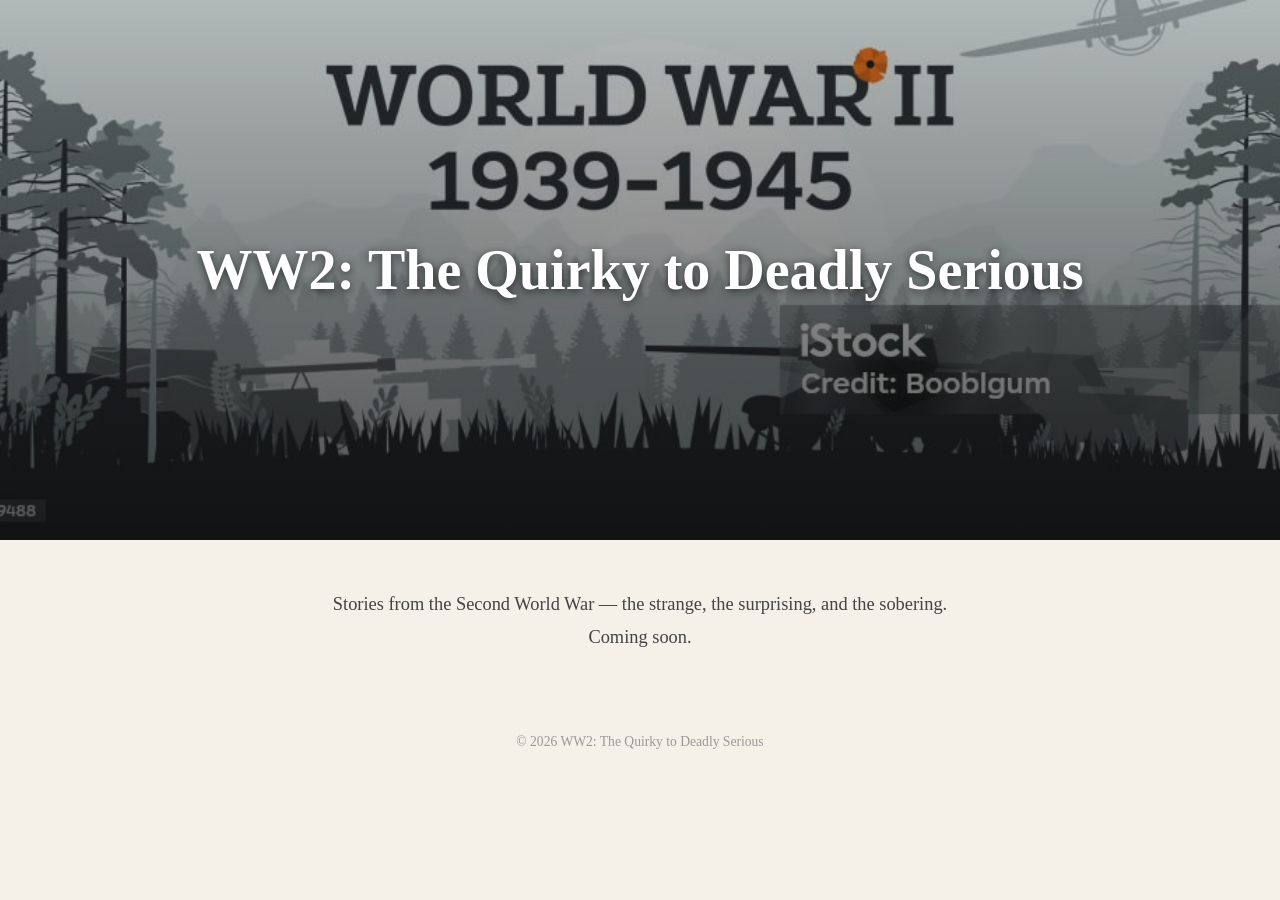
==== index.html @ 51f01c9f "initial commit" ====
<!DOCTYPE html>
<html lang="en">
<head>
  <meta charset="UTF-8">
  <meta name="viewport" content="width=device-width, initial-scale=1.0">
  <title>WW2: The Quirky to Deadly Serious</title>
  <style>
    *, *::before, *::after {
      margin: 0;
      padding: 0;
      box-sizing: border-box;
    }

    body {
      font-family: Georgia, 'Times New Roman', serif;
      color: #2c2c2c;
      background-color: #f5f0e8;
    }

    header {
      position: relative;
      width: 100%;
      height: 60vh;
      min-height: 360px;
      overflow: hidden;
    }

    header img {
      width: 100%;
      height: 100%;
      object-fit: cover;
      display: block;
    }

    header .overlay {
      position: absolute;
      inset: 0;
      background: linear-gradient(to bottom, rgba(0,0,0,0.25), rgba(0,0,0,0.65));
      display: flex;
      align-items: center;
      justify-content: center;
    }

    header h1 {
      color: #fff;
      font-size: clamp(1.8rem, 5vw, 3.5rem);
      text-align: center;
      text-shadow: 0 2px 8px rgba(0,0,0,0.6);
      padding: 0 1rem;
      line-height: 1.3;
    }

    main {
      max-width: 720px;
      margin: 0 auto;
      padding: 3rem 1.5rem;
      text-align: center;
    }

    main p {
      font-size: 1.15rem;
      line-height: 1.8;
      color: #444;
    }

    footer {
      text-align: center;
      padding: 2rem 1rem;
      font-size: 0.85rem;
      color: #999;
    }
  </style>
</head>
<body>
  <header>
    <img src="banner-placeholder.jpg" alt="WW2 banner image">
    <div class="overlay">
      <h1>WW2: The Quirky to Deadly Serious</h1>
    </div>
  </header>

  <main>
    <p>Stories from the Second World War — the strange, the surprising, and the sobering. Coming soon.</p>
  </main>

  <footer>
    &copy; 2026 WW2: The Quirky to Deadly Serious
  </footer>
</body>
</html>
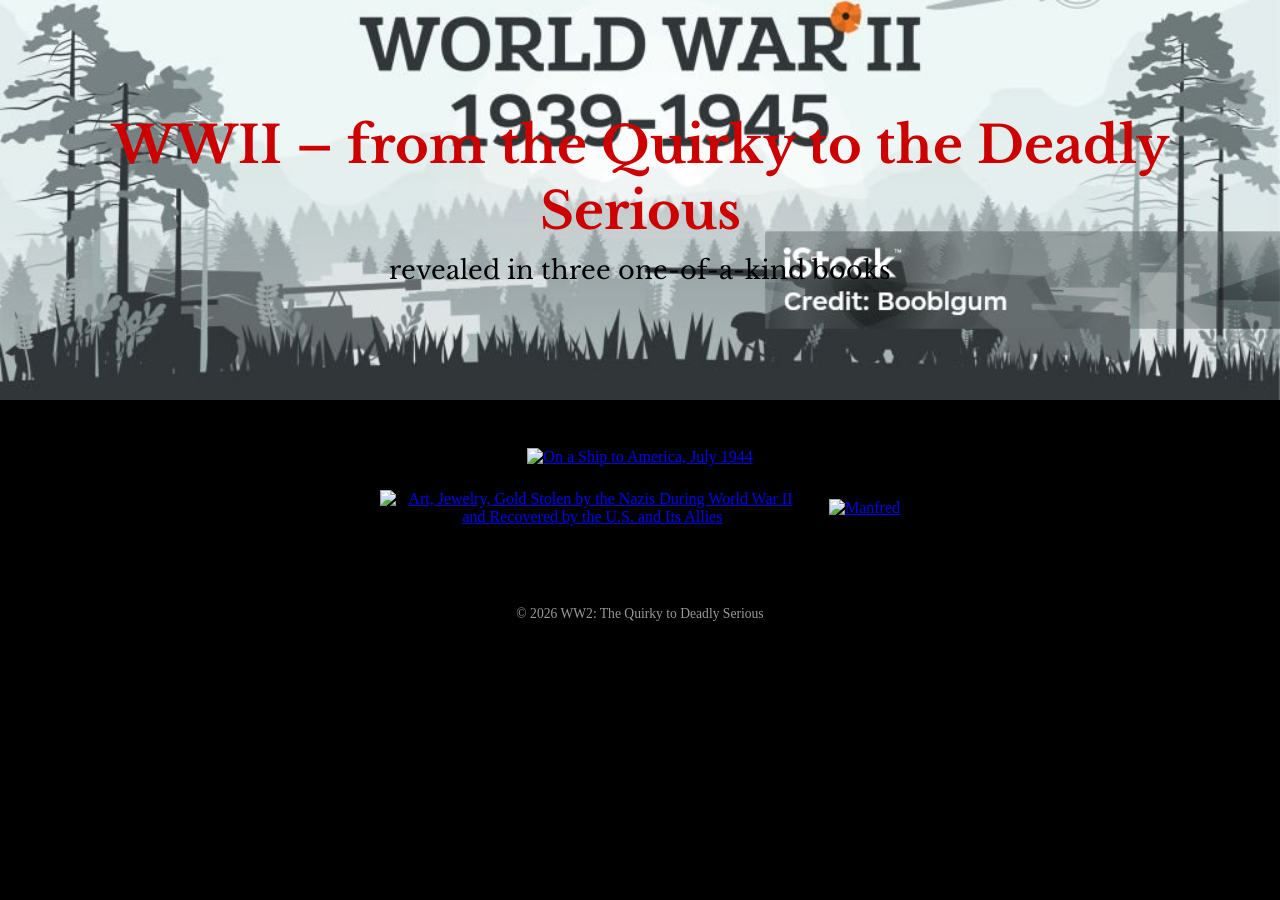
==== commit 0b94e72f: "header, content, footer" ====
--- a/index.html
+++ b/index.html
@@ -4,6 +4,9 @@
   <meta charset="UTF-8">
   <meta name="viewport" content="width=device-width, initial-scale=1.0">
   <title>WW2: The Quirky to Deadly Serious</title>
+  <link rel="preconnect" href="https://fonts.googleapis.com">
+  <link rel="preconnect" href="https://fonts.gstatic.com" crossorigin>
+  <link href="https://fonts.googleapis.com/css2?family=Libre+Baskerville:ital,wght@0,400;0,700;1,400&display=swap" rel="stylesheet">
   <style>
     *, *::before, *::after {
       margin: 0;
@@ -14,47 +17,64 @@
     body {
       font-family: Georgia, 'Times New Roman', serif;
       color: #2c2c2c;
-      background-color: #f5f0e8;
+      background-color: #000;
     }
 
     header {
-      position: relative;
       width: 100%;
-      height: 60vh;
-      min-height: 360px;
-      overflow: hidden;
-    }
-
-    header img {
-      width: 100%;
-      height: 100%;
-      object-fit: cover;
-      display: block;
-    }
-
-    header .overlay {
-      position: absolute;
-      inset: 0;
-      background: linear-gradient(to bottom, rgba(0,0,0,0.25), rgba(0,0,0,0.65));
+      min-height: 400px;
+      background: url('banner-placeholder.jpg') center / cover no-repeat;
       display: flex;
+      flex-direction: column;
       align-items: center;
       justify-content: center;
+      padding: 2rem 1rem;
     }
 
     header h1 {
-      color: #fff;
-      font-size: clamp(1.8rem, 5vw, 3.5rem);
+      font-family: 'Libre Baskerville', 'Lucida Bright', Georgia, serif;
+      color: #cc0000;
+      font-size: clamp(1.8rem, 5vw, 3.2rem);
       text-align: center;
-      text-shadow: 0 2px 8px rgba(0,0,0,0.6);
-      padding: 0 1rem;
       line-height: 1.3;
+      margin-bottom: 0.5rem;
+    }
+
+    header h2 {
+      font-family: 'Libre Baskerville', 'Lucida Bright', Georgia, serif;
+      color: #000;
+      font-size: clamp(1.1rem, 3vw, 1.6rem);
+      text-align: center;
+      font-weight: 400;
+      line-height: 1.4;
     }
 
     main {
-      max-width: 720px;
+      max-width: 900px;
       margin: 0 auto;
-      padding: 3rem 1.5rem;
+      padding: 3rem 24px;
       text-align: center;
+    }
+
+    main img {
+      width: 100%;
+      max-width: 425px;
+      height: auto;
+    }
+
+    main .book-row {
+      display: flex;
+      flex-direction: column;
+      align-items: center;
+      gap: 1.5rem;
+      margin-top: 1.5rem;
+    }
+
+    @media (min-width: 900px) {
+      main .book-row {
+        flex-direction: row;
+        justify-content: center;
+      }
     }
 
     main p {
@@ -73,18 +93,26 @@
 </head>
 <body>
   <header>
-    <img src="banner-placeholder.jpg" alt="WW2 banner image">
-    <div class="overlay">
-      <h1>WW2: The Quirky to Deadly Serious</h1>
-    </div>
+    <h1>WWII &ndash; from the Quirky to the Deadly Serious</h1>
+    <h2>revealed in three one-of-a-kind books</h2>
   </header>
 
   <main>
-    <p>Stories from the Second World War — the strange, the surprising, and the sobering. Coming soon.</p>
+    <a href="placeholder-file.pdf" target="_blank" rel="noopener">
+      <img src="https://placehold.co/425x565?text=On+a+Ship+to+America%2C+July+1944" alt="On a Ship to America, July 1944" width="425" height="565" loading="lazy" decoding="async">
+    </a>
+    <div class="book-row">
+        <a href="placeholder-file.pdf" target="_blank" rel="noopener">
+            <img src="https://placehold.co/425x565?text=Art%2C+Jewelry%2C+Gold+Stolen+by+the+Nazis+During+World+War+II+and+Recovered+by+the+U.S.+and+Its+Allies" alt="Art, Jewelry, Gold Stolen by the Nazis During World War II and Recovered by the U.S. and Its Allies" width="425" height="565" loading="lazy" decoding="async">
+        </a>
+        <a href="manfred.pdf" target="_blank" rel="noopener">
+            <img src="https://placehold.co/425x565?text=Manfred" alt="Manfred" width="425" height="565" loading="lazy" decoding="async">
+        </a>
+    </div>
   </main>
 
   <footer>
-    &copy; 2026 WW2: The Quirky to Deadly Serious
+    &copy; <script>document.write(new Date().getFullYear())</script> WW2: The Quirky to Deadly Serious
   </footer>
 </body>
 </html>
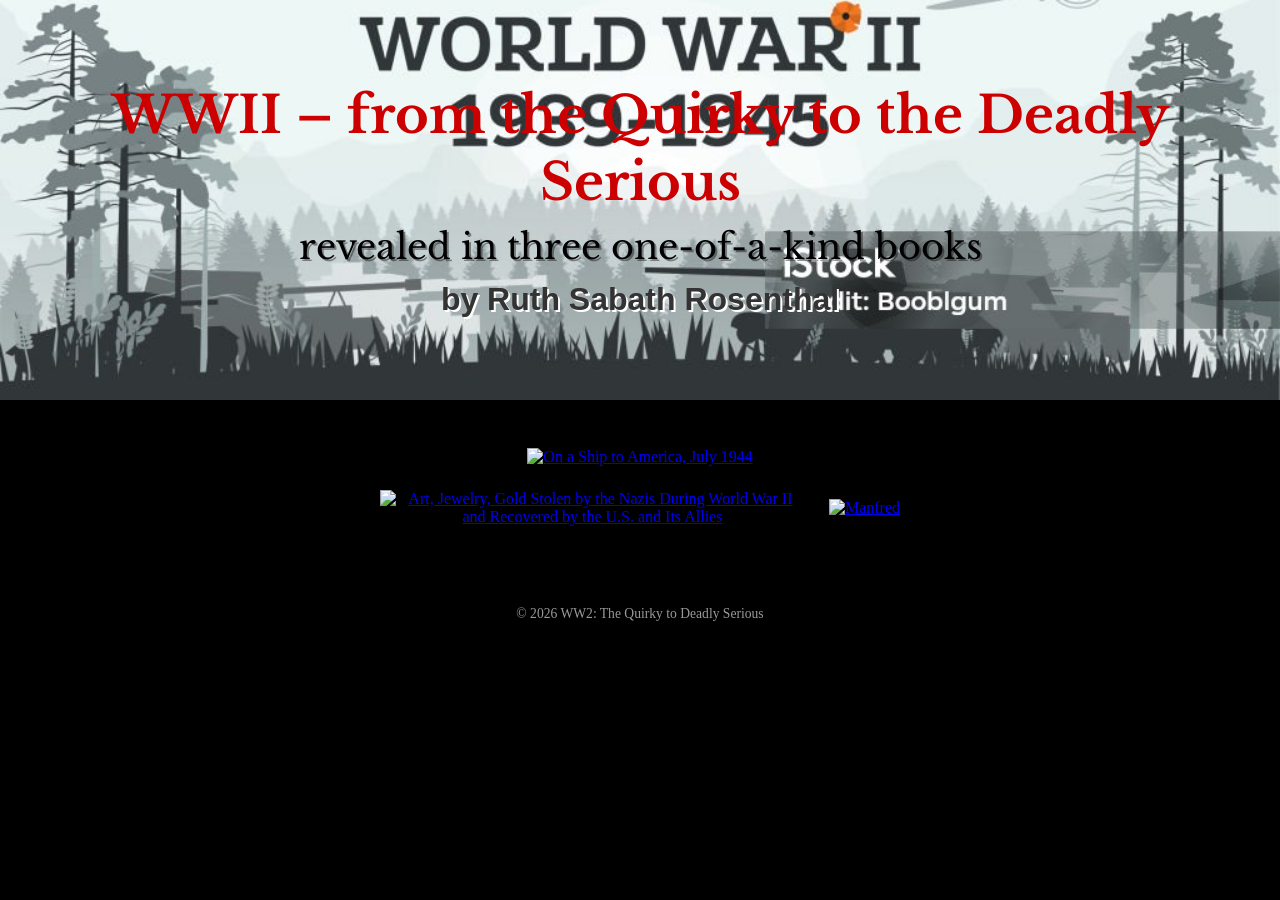
==== commit 93f7b769: "header text" ====
--- a/index.html
+++ b/index.html
@@ -43,10 +43,21 @@
     header h2 {
       font-family: 'Libre Baskerville', 'Lucida Bright', Georgia, serif;
       color: #000;
-      font-size: clamp(1.1rem, 3vw, 1.6rem);
+      font-size: clamp(1.6rem, 3.5vw, 2.2rem);
       text-align: center;
       font-weight: 400;
       line-height: 1.4;
+      text-shadow: 2px 2px 0 rgb(0 0 0 / 0.4);
+    }
+
+    header p {
+      font-family: Arial, Helvetica, sans-serif;
+      color: #333;
+      font-size: clamp(1.5rem, 2.5vw, 2rem);
+      text-align: center;
+      text-shadow: 2px 2px 0 #fff;
+      margin-top: 0.5rem;
+      font-weight: 600;
     }
 
     main {
@@ -95,6 +106,7 @@
   <header>
     <h1>WWII &ndash; from the Quirky to the Deadly Serious</h1>
     <h2>revealed in three one-of-a-kind books</h2>
+    <p>by Ruth Sabath Rosenthal</p>
   </header>
 
   <main>
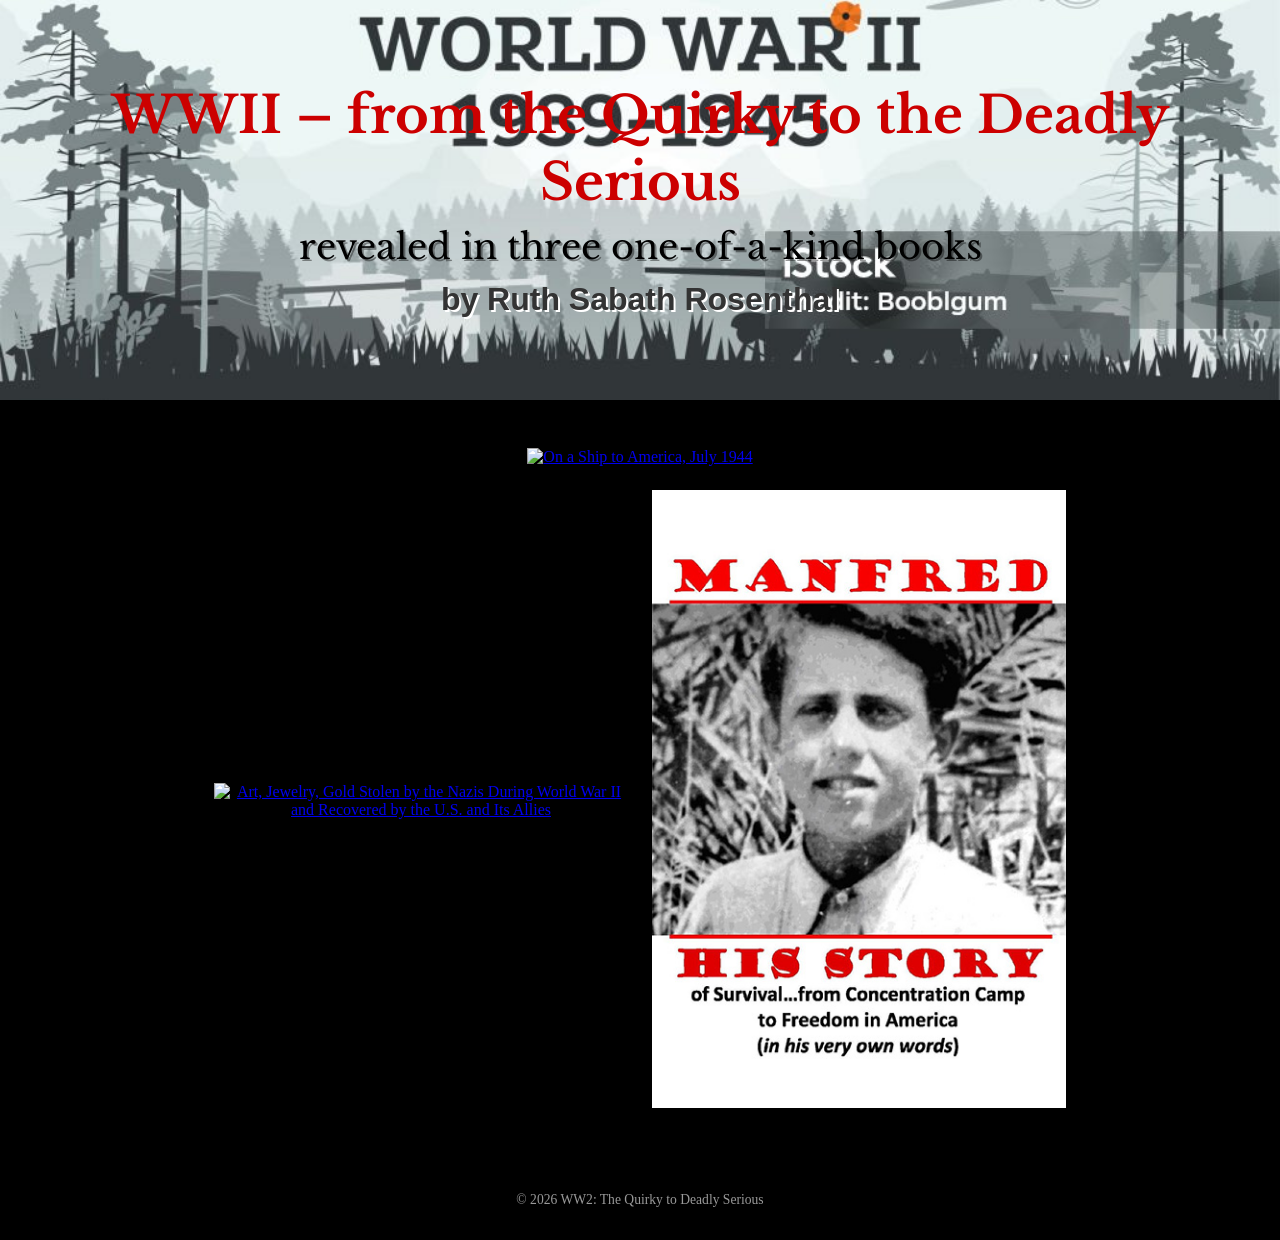
==== commit dadee2a9: "replace manfred with content" ====
--- a/index.html
+++ b/index.html
@@ -69,7 +69,7 @@
 
     main img {
       width: 100%;
-      max-width: 425px;
+      max-width: 431px;
       height: auto;
     }
 
@@ -81,7 +81,7 @@
       margin-top: 1.5rem;
     }
 
-    @media (min-width: 900px) {
+    @media (min-width: 910px) {
       main .book-row {
         flex-direction: row;
         justify-content: center;
@@ -111,14 +111,14 @@
 
   <main>
     <a href="placeholder-file.pdf" target="_blank" rel="noopener">
-      <img src="https://placehold.co/425x565?text=On+a+Ship+to+America%2C+July+1944" alt="On a Ship to America, July 1944" width="425" height="565" loading="lazy" decoding="async">
+      <img src="https://placehold.co/431x643?text=On+a+Ship+to+America%2C+July+1944" alt="On a Ship to America, July 1944" width="431" height="643" loading="lazy" decoding="async">
     </a>
     <div class="book-row">
         <a href="placeholder-file.pdf" target="_blank" rel="noopener">
-            <img src="https://placehold.co/425x565?text=Art%2C+Jewelry%2C+Gold+Stolen+by+the+Nazis+During+World+War+II+and+Recovered+by+the+U.S.+and+Its+Allies" alt="Art, Jewelry, Gold Stolen by the Nazis During World War II and Recovered by the U.S. and Its Allies" width="425" height="565" loading="lazy" decoding="async">
+            <img src="https://placehold.co/431x643?text=Art%2C+Jewelry%2C+Gold+Stolen+by+the+Nazis+During+World+War+II+and+Recovered+by+the+U.S.+and+Its+Allies" alt="Art, Jewelry, Gold Stolen by the Nazis During World War II and Recovered by the U.S. and Its Allies" width="431" height="643" loading="lazy" decoding="async">
         </a>
         <a href="manfred.pdf" target="_blank" rel="noopener">
-            <img src="https://placehold.co/425x565?text=Manfred" alt="Manfred" width="425" height="565" loading="lazy" decoding="async">
+            <img src="manfred-cover.jpg" alt="Manfred" width="431" height="643" loading="lazy" decoding="async">
         </a>
     </div>
   </main>
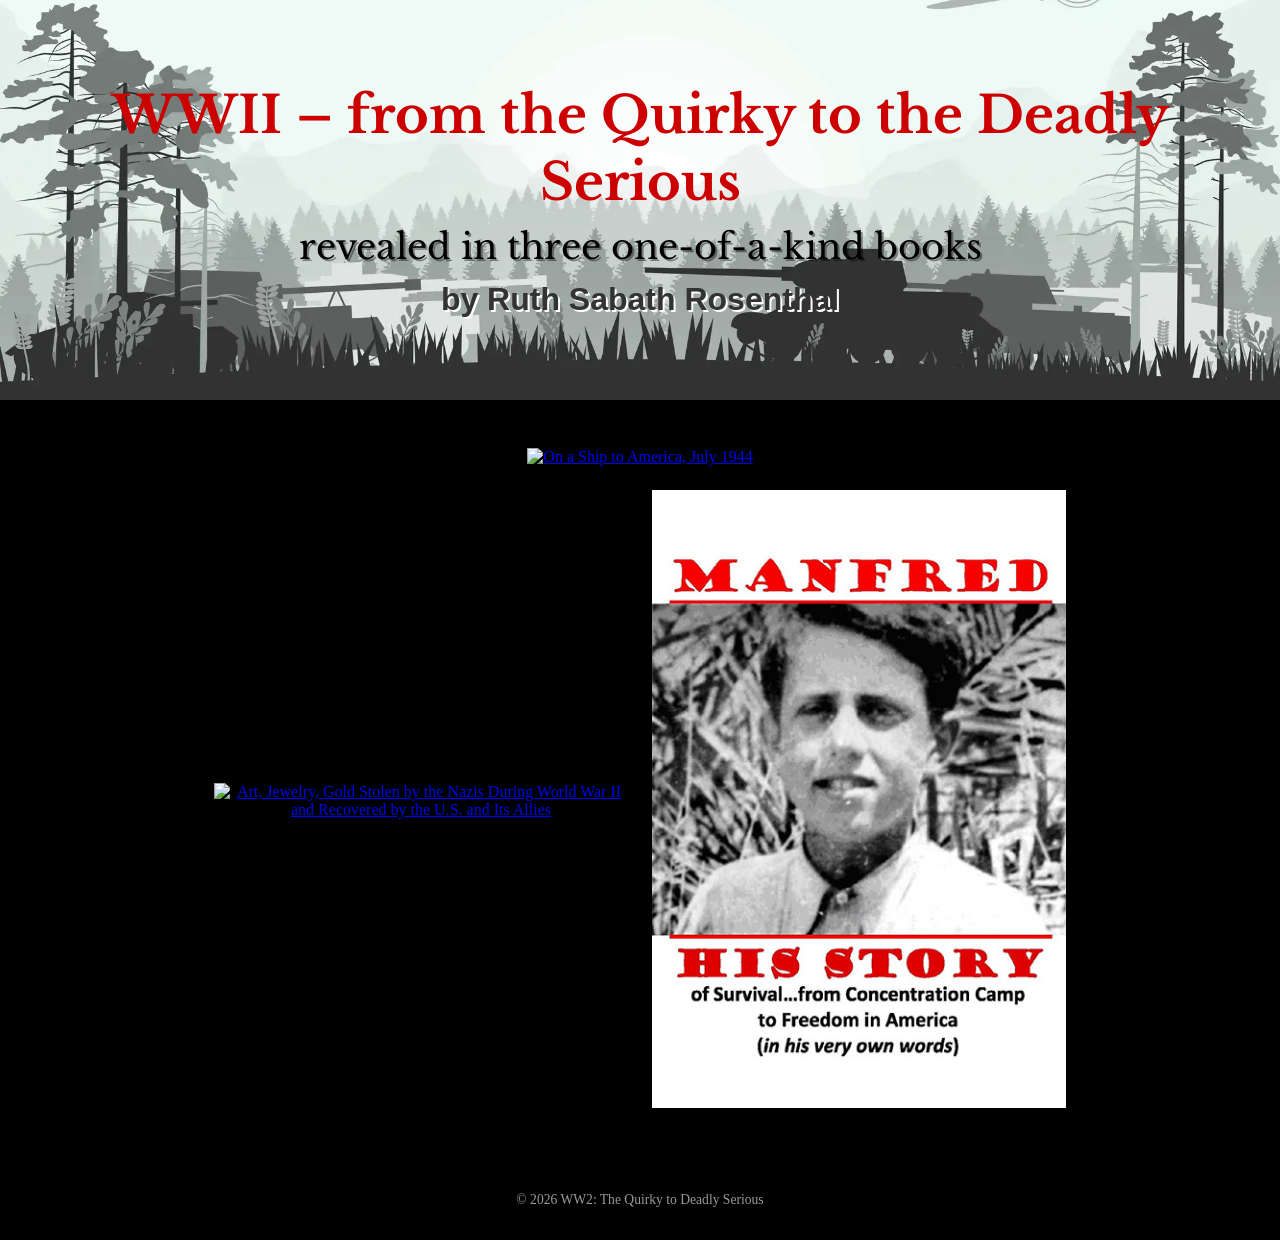
==== commit 23a8f61a: "new banner bg" ====
--- a/index.html
+++ b/index.html
@@ -23,7 +23,7 @@
     header {
       width: 100%;
       min-height: 400px;
-      background: url('banner-placeholder.jpg') center / cover no-repeat;
+      background: url('banner-bg.webp') center / cover no-repeat;
       display: flex;
       flex-direction: column;
       align-items: center;
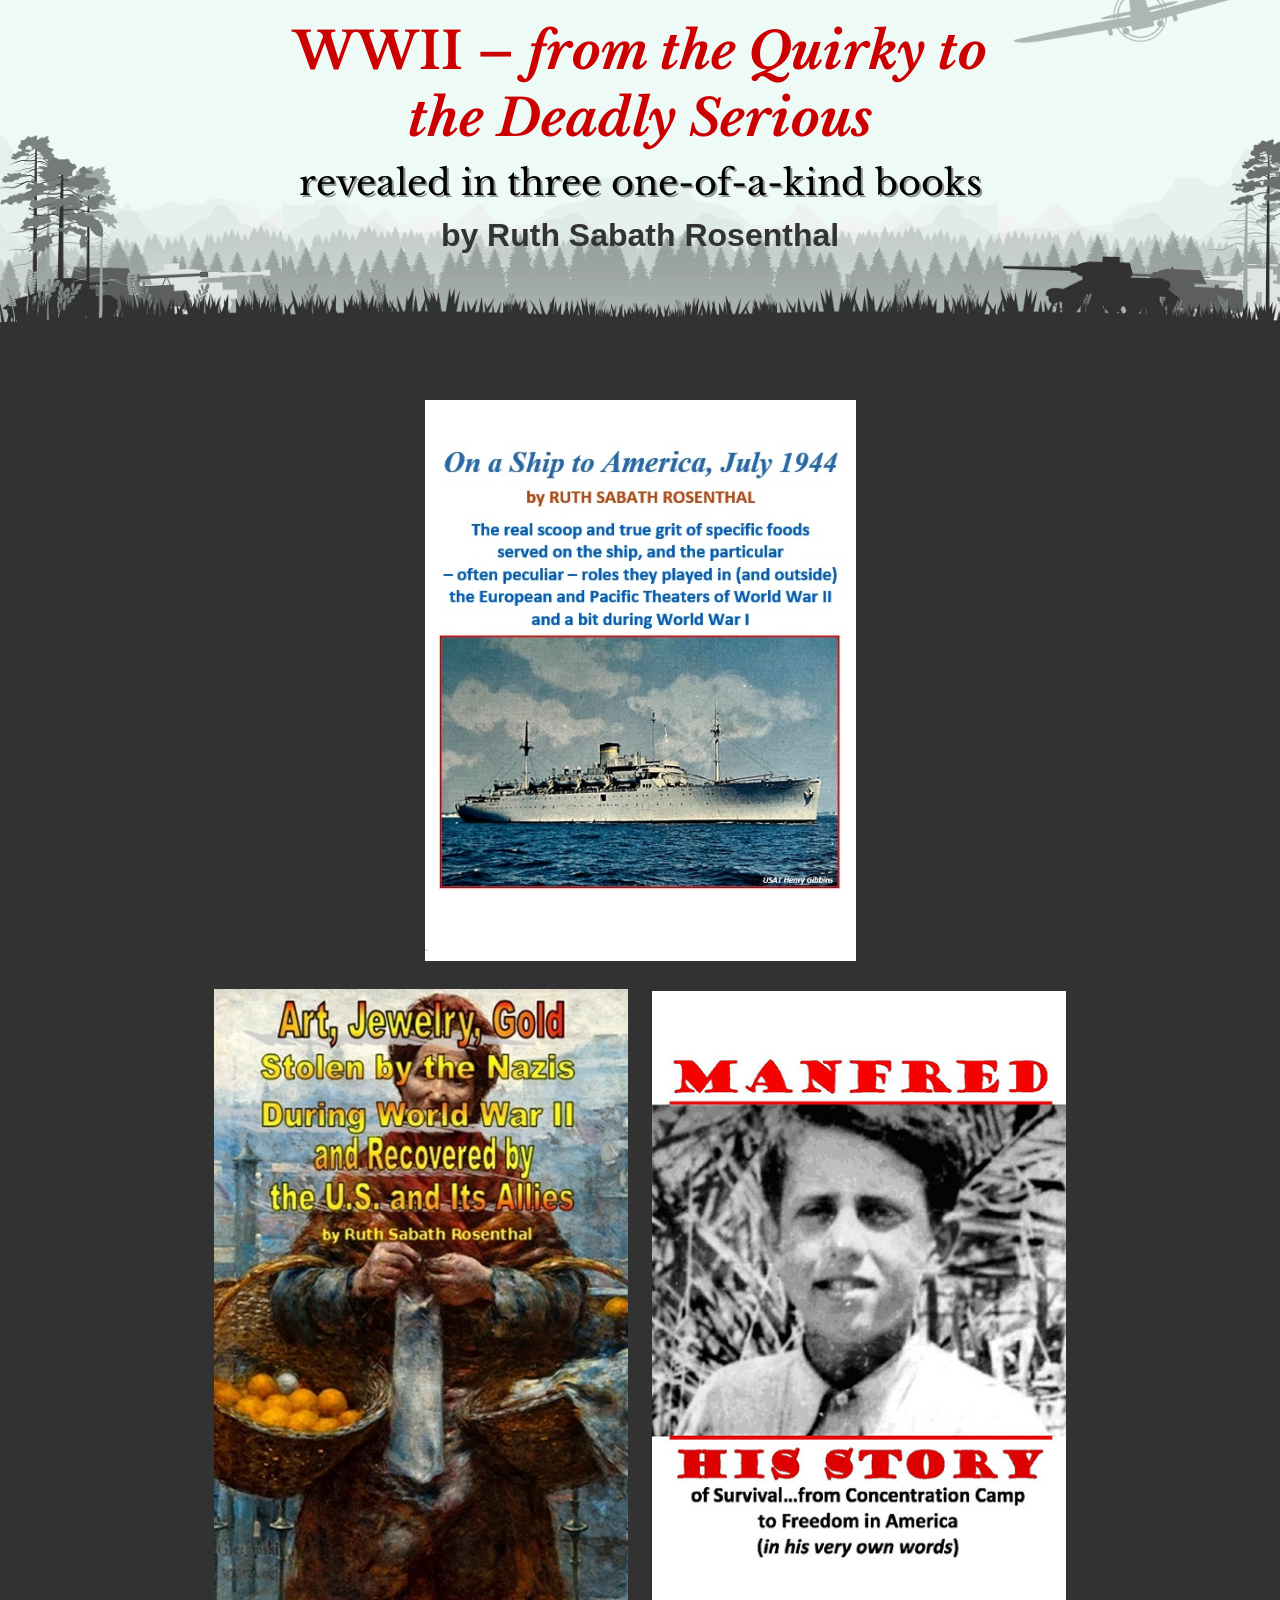
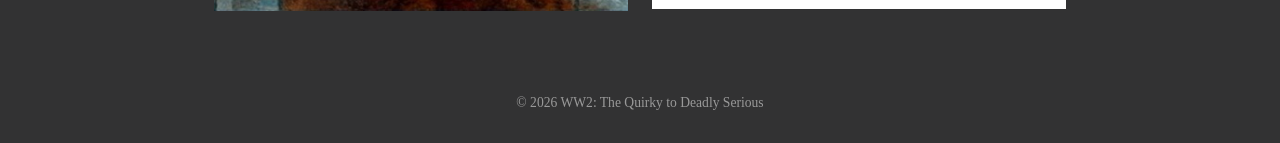
==== commit d82f0a78: "header layout, covers" ====
--- a/index.html
+++ b/index.html
@@ -17,7 +17,79 @@
     body {
       font-family: Georgia, 'Times New Roman', serif;
       color: #2c2c2c;
-      background-color: #000;
+      background-color: #323233;
+    }
+
+    .hero-three-col {
+      --hero-side-ratio: 640 / 800;
+      --hero-side-width: clamp(140px, 22vw, 340px);
+      width: 100%;
+      display: flex;
+      flex-wrap: nowrap;
+      align-items: stretch;
+      background-color: #f5f5f5;
+    }
+
+    .hero-side {
+      flex: 0 0 var(--hero-side-width);
+      aspect-ratio: var(--hero-side-ratio);
+      overflow: hidden;
+    }
+
+    .hero-side img {
+      width: 100%;
+      height: 100%;
+      object-fit: cover;
+      display: block;
+    }
+
+    .hero-middle {
+      flex: 1 1 auto;
+      min-width: 0;
+      text-align: center;
+      background: url('header-center-wide-v2.webp') center / cover no-repeat;
+      display: flex;
+      flex-direction: column;
+      justify-content: center;
+      padding: 1rem 0 6rem;
+    }
+
+    .hero-middle h1 {
+      font-family: 'Libre Baskerville', 'Lucida Bright', Georgia, serif;
+      color: #cc0000;
+      font-size: clamp(1.8rem, 5vw, 3.2rem);
+      line-height: 1.3;
+      margin-bottom: 0.5rem;
+    }
+
+    .hero-middle h2 {
+      font-family: 'Libre Baskerville', 'Lucida Bright', Georgia, serif;
+      color: #000;
+      font-size: clamp(1.6rem, 3.5vw, 2.2rem);
+      font-weight: 400;
+      line-height: 1.4;
+      text-shadow: 2px 2px 0 rgb(0 0 0 / 0.4);
+    }
+
+    .hero-middle p {
+      font-family: Arial, Helvetica, sans-serif;
+      color: #333;
+      font-size: clamp(1.5rem, 2.5vw, 2rem);
+      /* text-shadow: 2px 2px 0 #fff; */
+      margin-top: 0.5rem;
+      font-weight: 600;
+    }
+
+    @media (max-width: 900px) {
+      .hero-three-col {
+        --hero-side-width: clamp(90px, 20vw, 180px);
+        gap: 0.6rem;
+        padding: 1rem 0.5rem;
+      }
+
+      .hero-middle {
+        padding: 1rem;
+      }
     }
 
     header {
@@ -103,19 +175,34 @@
   </style>
 </head>
 <body>
-  <header>
-    <h1>WWII &ndash; from the Quirky to the Deadly Serious</h1>
-    <h2>revealed in three one-of-a-kind books</h2>
-    <p>by Ruth Sabath Rosenthal</p>
-  </header>
+
+  <div class="hero-three-col" style="position:relative;z-index:1;">
+    <div class="hero-side">
+      <img src="header-left-v2.webp" alt="Header Left" width="640" height="800" decoding="async">
+    </div>
+
+    <div class="hero-middle">
+      <h1>WWII &ndash; <i>from the Quirky to the Deadly Serious</i></h1>
+      <h2>revealed in three one-of-a-kind books</h2>
+      <p>by Ruth Sabath Rosenthal</p>
+    </div>
+
+    <div class="hero-side">
+      <img src="header-right-v2.webp" alt="Header Right" width="640" height="800" decoding="async">
+    </div>
+
+    <div style="position:absolute; top:0; right:4vw; width:100%; max-width:215px;">
+      <img src="plane-v1.png" alt="Plane" width="281" height="56" style="width:100%; height:auto;" />
+    </div>
+  </div>
 
   <main>
     <a href="placeholder-file.pdf" target="_blank" rel="noopener">
-      <img src="https://placehold.co/431x643?text=On+a+Ship+to+America%2C+July+1944" alt="On a Ship to America, July 1944" width="431" height="643" loading="lazy" decoding="async">
+      <img src="on-a-ship-to-america.jpg" alt="On a Ship to America, July 1944" width="490" height="638" loading="lazy" decoding="async">
     </a>
     <div class="book-row">
         <a href="placeholder-file.pdf" target="_blank" rel="noopener">
-            <img src="https://placehold.co/431x643?text=Art%2C+Jewelry%2C+Gold+Stolen+by+the+Nazis+During+World+War+II+and+Recovered+by+the+U.S.+and+Its+Allies" alt="Art, Jewelry, Gold Stolen by the Nazis During World War II and Recovered by the U.S. and Its Allies" width="431" height="643" loading="lazy" decoding="async">
+            <img src="art-jewelry-gold.jpg" alt="Art, Jewelry, Gold Stolen by the Nazis During World War II and Recovered by the U.S. and Its Allies" width="445" height="668" loading="lazy" decoding="async">
         </a>
         <a href="manfred.pdf" target="_blank" rel="noopener">
             <img src="manfred-cover.jpg" alt="Manfred" width="431" height="643" loading="lazy" decoding="async">
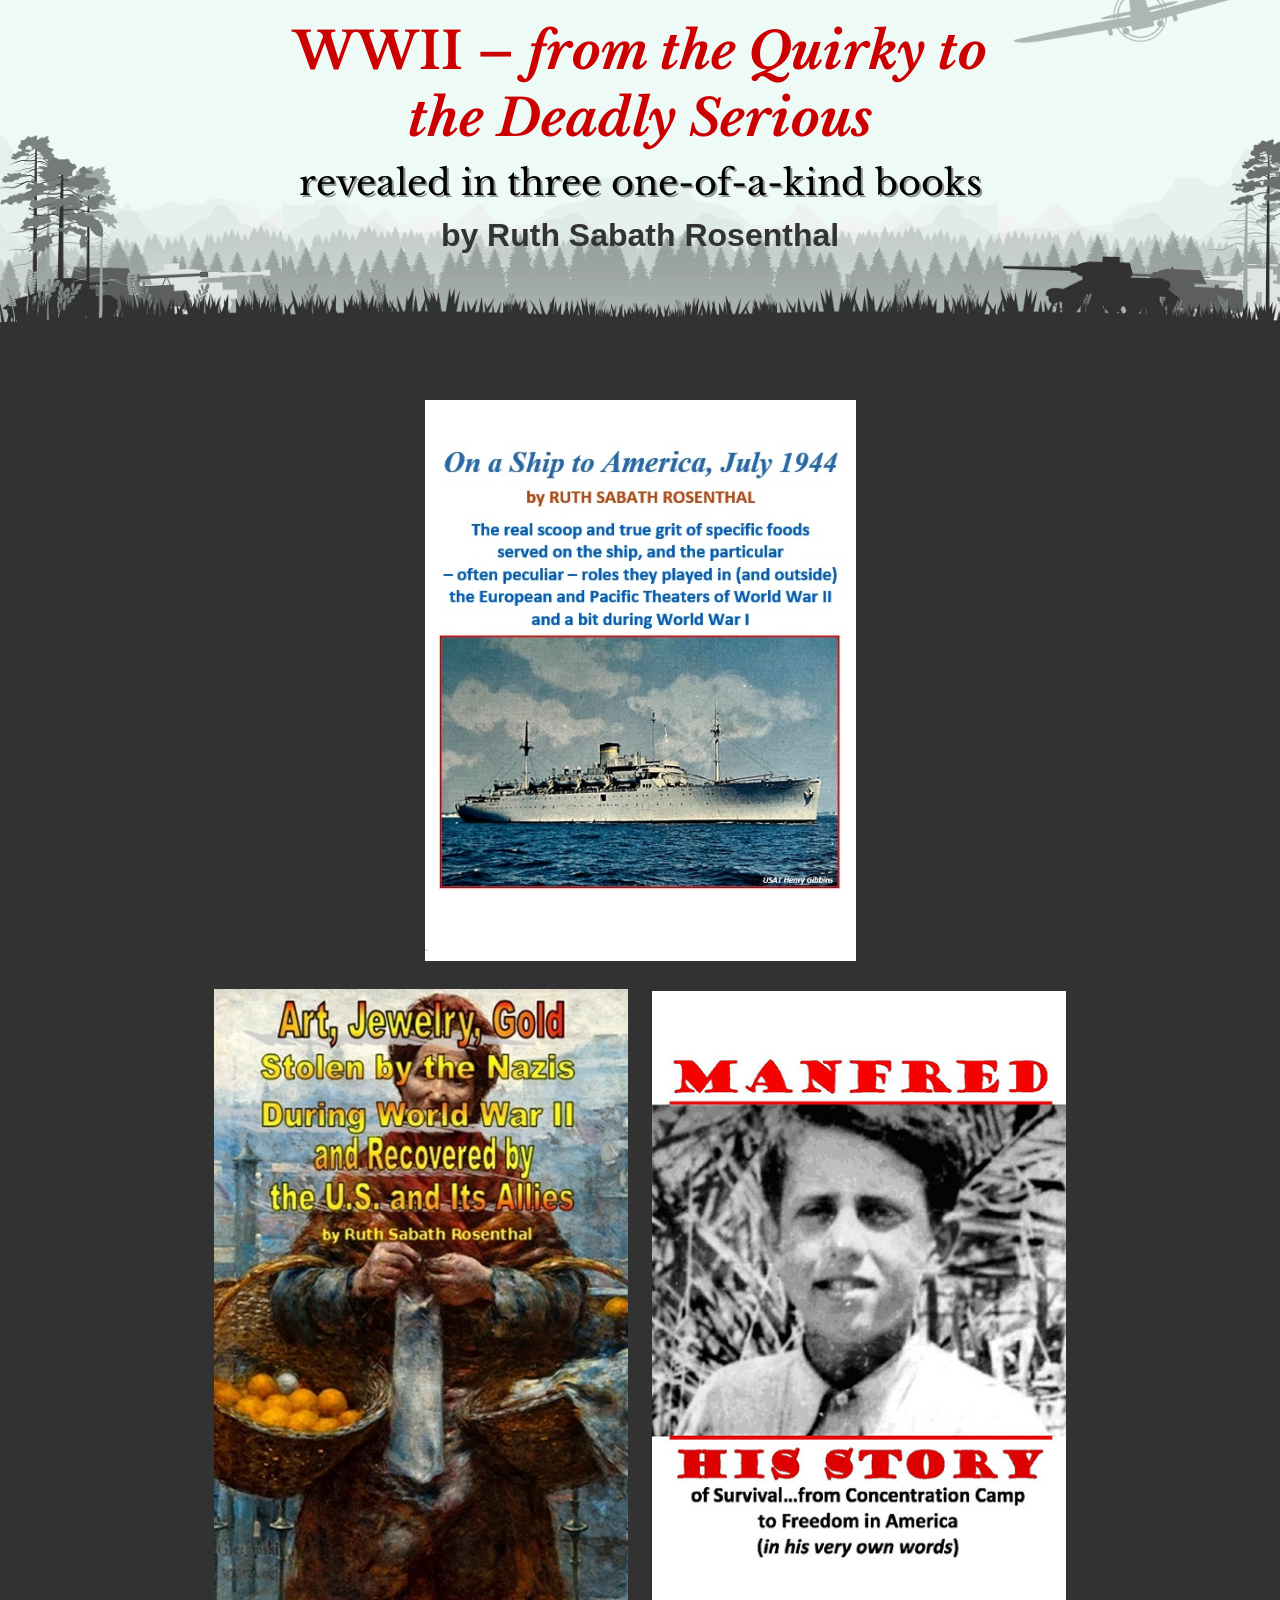
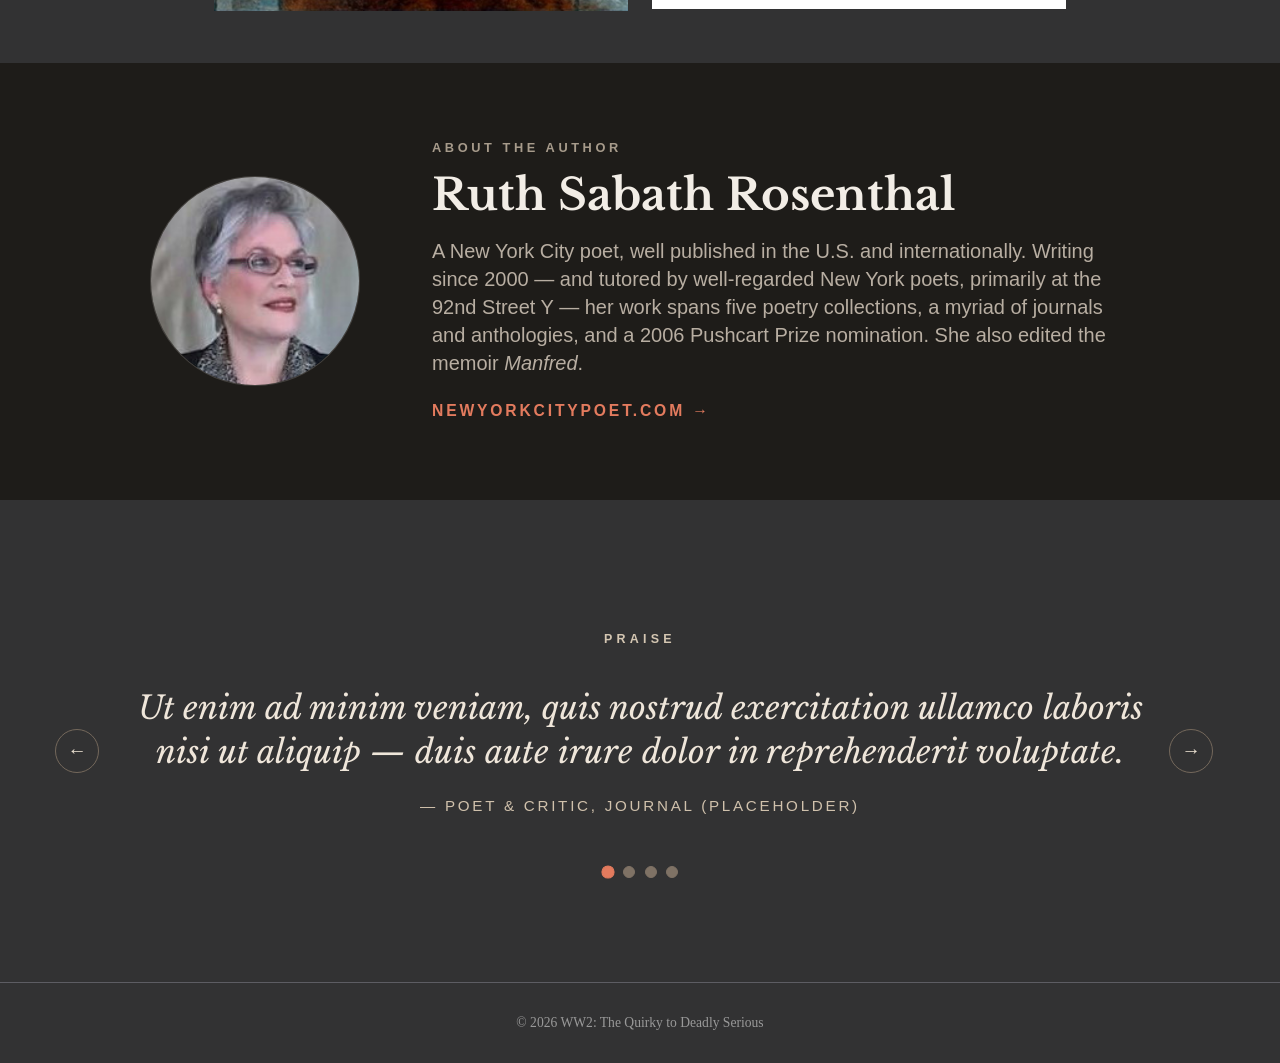
==== commit 2f87bdf3: "about author, praise" ====
--- a/index.html
+++ b/index.html
@@ -166,11 +166,302 @@
       color: #444;
     }
 
+    .author-section {
+      width: 100%;
+      background-color: #1E1C19;
+      padding: clamp(2.5rem, 6vw, 5rem) 1.5rem;
+    }
+
+    .author-inner {
+      max-width: 980px;
+      margin: 0 auto;
+      display: flex;
+      align-items: center;
+      gap: clamp(2rem, 6vw, 4.5rem);
+    }
+
+    .author-photo-wrap {
+      flex: 0 0 auto;
+      width: clamp(140px, 20vw, 210px);
+      aspect-ratio: 1 / 1;
+      border-radius: 50%;
+      overflow: hidden;
+      border: 1px solid rgb(255 255 255 / 0.12);
+      background-color: #2A2723;
+    }
+
+    .author-photo-wrap img {
+      width: 100%;
+      height: 100%;
+      object-fit: cover;
+      display: block;
+    }
+
+    .author-eyebrow {
+      font-family: Arial, Helvetica, sans-serif;
+      font-size: 0.8rem;
+      font-weight: 700;
+      letter-spacing: 0.28em;
+      text-transform: uppercase;
+      color: #A79B8B;
+      margin-bottom: 0.7rem;
+    }
+
+    .author-copy h2 {
+      font-family: 'Libre Baskerville', 'Lucida Bright', Georgia, serif;
+      font-size: clamp(1.8rem, 3.4vw, 3rem);
+      line-height: 1.2;
+      color: #F2EDE6;
+      margin-bottom: 1rem;
+    }
+
+    .author-copy {
+      font-family: Arial, Helvetica, sans-serif;
+      font-size: clamp(1.05rem, 1.8vw, 1.25rem);
+      color: #B8AEA2;
+      max-width: 63ch;
+      flex: 1 1 auto;
+      min-width: 0;
+      text-align: left;
+      line-height: 1.4;
+      text-wrap: pretty;
+    }
+
+    .author-link {
+      margin-top: 1.15rem;
+    }
+
+    .author-link a {
+      font-family: Arial, Helvetica, sans-serif;
+      text-decoration: none;
+      font-size: 0.98rem;
+      font-weight: 700;
+      letter-spacing: 0.18em;
+      text-transform: uppercase;
+      color: #E37B5E;
+    }
+
+    .author-link a:hover {
+      color: #F59A7D;
+    }
+
+    @media (max-width: 820px) {
+      .author-inner {
+        flex-direction: column;
+        align-items: flex-start;
+      }
+
+      .author-copy p {
+        max-width: none;
+      }
+    }
+
+    .praise-section {
+      margin-top: clamp(2.75rem, 6vw, 4.75rem);
+      padding: clamp(2rem, 5vw, 3.5rem) 0;
+      background: transparent;
+      color: #e8dfd1;
+    }
+
+    .praise-carousel {
+      position: relative;
+      width: min(100%, 1170px);
+      margin: 0 auto;
+      text-align: center;
+    }
+
+    .praise-eyebrow {
+      font-family: Arial, Helvetica, sans-serif;
+      font-size: 0.78rem;
+      font-weight: 700;
+      letter-spacing: 0.34em;
+      text-transform: uppercase;
+      color: #d4c6b2;
+      margin-bottom: 0.55rem;
+    }
+
+    .praise-viewport {
+      display: grid;
+      grid-template-columns: minmax(44px, 56px) 1fr minmax(44px, 56px);
+      align-items: center;
+      gap: clamp(0.6rem, 2vw, 1.4rem);
+    }
+
+    .praise-arrow {
+      width: 44px;
+      height: 44px;
+      border-radius: 50%;
+      border: 1px solid #74685b;
+      background: transparent;
+      color: #e9dfd0;
+      font-size: 1.2rem;
+      line-height: 1;
+      cursor: pointer;
+      transition: background-color 0.2s ease, border-color 0.2s ease;
+    }
+
+    .praise-arrow:hover {
+      background-color: rgb(255 255 255 / 0.08);
+      border-color: #a28f7b;
+    }
+
+    .praise-arrow:focus-visible,
+    .praise-dot:focus-visible,
+    .praise-toggle:focus-visible {
+      outline: 3px solid #f5c27f;
+      outline-offset: 3px;
+    }
+
+    .praise-slides {
+      min-height: 12rem;
+      display: grid;
+      place-items: center;
+    }
+
+    .praise-slide {
+      animation: praiseFade 320ms ease;
+    }
+
+    .praise-quote {
+      font-family: 'Libre Baskerville', 'Lucida Bright', Georgia, serif;
+      font-size: clamp(1.4rem, 7vw, 2rem);
+      line-height: 1.35;
+      color: #efe6da;
+      font-style: italic;
+      margin-bottom: 1.45rem;
+      text-wrap: pretty;
+    }
+
+    .praise-attribution {
+      font-family: Arial, Helvetica, sans-serif;
+      font-size: 0.95rem;
+      letter-spacing: 0.18em;
+      text-transform: uppercase;
+      color: #d0c1ac;
+    }
+
+    .praise-controls {
+      margin-top: 1.2rem;
+      display: flex;
+      justify-content: center;
+      align-items: center;
+      gap: 1rem;
+    }
+
+    .praise-dots {
+      display: flex;
+      align-items: center;
+      gap: 0.6rem;
+    }
+
+    .praise-dot {
+      width: 12px;
+      height: 12px;
+      border-radius: 50%;
+      border: 1px solid #7f7265;
+      background-color: #7f7265;
+      cursor: pointer;
+      transition: transform 0.2s ease, background-color 0.2s ease;
+    }
+
+    .praise-dot[aria-current="true"] {
+      background-color: #e37b5e;
+      border-color: #e37b5e;
+      transform: scale(1.1);
+    }
+
+    .praise-toggle {
+      min-height: 44px;
+      border: 1px solid #74685b;
+      background: transparent;
+      color: #d8cbbb;
+      border-radius: 999px;
+      padding: 0.45rem 0.9rem;
+      font-family: Arial, Helvetica, sans-serif;
+      font-size: 0.76rem;
+      font-weight: 700;
+      letter-spacing: 0.16em;
+      text-transform: uppercase;
+      cursor: pointer;
+      display:none;
+    }
+
+    .praise-toggle:hover {
+      background-color: rgb(255 255 255 / 0.08);
+    }
+
+    .visually-hidden {
+      position: absolute;
+      width: 1px;
+      height: 1px;
+      padding: 0;
+      margin: -1px;
+      overflow: hidden;
+      clip: rect(0, 0, 0, 0);
+      white-space: nowrap;
+      border: 0;
+    }
+
+    @keyframes praiseFade {
+      from {
+        opacity: 0;
+      }
+
+      to {
+        opacity: 1;
+      }
+    }
+
+    @media (prefers-reduced-motion: reduce) {
+      .praise-slide {
+        animation-duration: 1ms;
+      }
+
+      .praise-arrow,
+      .praise-dot,
+      .praise-toggle {
+        transition: none;
+      }
+    }
+
+    @media (max-width: 760px) {
+      .praise-viewport {
+        grid-template-columns: 1fr;
+        gap: 1rem;
+      }
+
+      .praise-slides {
+        min-height: 13rem;
+        order: 1;
+      }
+
+      .praise-arrow {
+        justify-self: center;
+      }
+
+      .praise-arrow[data-action="prev"] {
+        order: 2;
+      }
+
+      .praise-arrow[data-action="next"] {
+        order: 3;
+      }
+
+      .praise-controls {
+        margin-top: 1.5rem;
+        flex-wrap: wrap;
+      }
+
+      
+    }
+
     footer {
       text-align: center;
       padding: 2rem 1rem;
       font-size: 0.85rem;
       color: #999;
+      border-top: 1px solid #5d5d63;
+      margin-top: 3rem;
     }
   </style>
 </head>
@@ -209,6 +500,230 @@
         </a>
     </div>
   </main>
+  
+
+  <section class="author-section" aria-labelledby="about-ruth-heading">
+    <div class="author-inner">
+      <div class="author-photo-wrap">
+        <img src="ruth-sabath-rosenthal-author.jpg" alt="Ruth Sabath Rosenthal" width="200" height="200" loading="lazy" decoding="async">
+      </div>
+      <div class="author-copy">
+        <p class="author-eyebrow">About the Author</p>
+        <h2 id="about-ruth-heading">Ruth Sabath Rosenthal</h2>
+        <p>A New York City poet, well published in the U.S. and internationally. Writing since 2000 — and tutored by well-regarded New York poets, primarily at the 92nd Street Y — her work spans five poetry collections, a myriad of journals and anthologies, and a 2006 Pushcart Prize nomination. She also edited the memoir <em>Manfred</em>.</p>
+        <p class="author-link"><a href="https://newyorkcitypoet.com/" target="_blank" rel="noopener">NEWYORKCITYPOET.COM &rarr;</a></p>
+      </div>
+    </div>
+  </section>
+
+  <section id="praise" class="praise-section" aria-labelledby="praise-heading">
+    <div class="praise-carousel" role="region" aria-roledescription="carousel" aria-label="Reader praise and reviews">
+      <p id="praise-heading" class="praise-eyebrow">Praise</p>
+
+      <div class="praise-viewport">
+        <button class="praise-arrow" type="button" data-action="prev" aria-controls="praise-slides" aria-label="Show previous quote">&larr;</button>
+
+        <div class="praise-slides" id="praise-slides">
+          <figure class="praise-slide" data-slide role="group" aria-roledescription="slide" aria-label="1 of 4">
+            <blockquote class="praise-quote">Ut enim ad minim veniam, quis nostrud exercitation ullamco laboris nisi ut aliquip &mdash; duis aute irure dolor in reprehenderit voluptate.</blockquote>
+            <figcaption class="praise-attribution">&mdash; Poet &amp; Critic, Journal (placeholder)</figcaption>
+          </figure>
+
+          <figure class="praise-slide" data-slide role="group" aria-roledescription="slide" aria-label="2 of 4" hidden aria-hidden="true">
+            <blockquote class="praise-quote">A remarkable blend of intimate memory and careful research, told with both grace and urgency from first page to last.</blockquote>
+            <figcaption class="praise-attribution">&mdash; Literary Review, New York (placeholder)</figcaption>
+          </figure>
+
+          <figure class="praise-slide" data-slide role="group" aria-roledescription="slide" aria-label="3 of 4" hidden aria-hidden="true">
+            <blockquote class="praise-quote">These books preserve what history risks forgetting, and they do so with a voice that is steady, humane, and unforgettable.</blockquote>
+            <figcaption class="praise-attribution">&mdash; Historian &amp; Essayist (placeholder)</figcaption>
+          </figure>
+
+          <figure class="praise-slide" data-slide role="group" aria-roledescription="slide" aria-label="4 of 4" hidden aria-hidden="true">
+            <blockquote class="praise-quote">Rosenthal turns personal witness into enduring literature, balancing sharp detail with deep compassion throughout.</blockquote>
+            <figcaption class="praise-attribution">&mdash; Poetry Editor, Quarterly (placeholder)</figcaption>
+          </figure>
+        </div>
+
+        <button class="praise-arrow" type="button" data-action="next" aria-controls="praise-slides" aria-label="Show next quote">&rarr;</button>
+      </div>
+
+      <div class="praise-controls">
+        <div class="praise-dots" role="group" aria-label="Choose a quote to display">
+          <button class="praise-dot" type="button" data-dot="0" aria-controls="praise-slides" aria-label="Show quote 1 of 4" aria-current="true"></button>
+          <button class="praise-dot" type="button" data-dot="1" aria-controls="praise-slides" aria-label="Show quote 2 of 4" aria-current="false"></button>
+          <button class="praise-dot" type="button" data-dot="2" aria-controls="praise-slides" aria-label="Show quote 3 of 4" aria-current="false"></button>
+          <button class="praise-dot" type="button" data-dot="3" aria-controls="praise-slides" aria-label="Show quote 4 of 4" aria-current="false"></button>
+        </div>
+
+        <button class="praise-toggle" type="button" data-toggle-rotation aria-pressed="false" aria-label="Pause automatic slide rotation">Pause</button>
+      </div>
+
+      <p class="visually-hidden" aria-live="polite" aria-atomic="true" data-status></p>
+    </div>
+  </section>
+  
+
+
+
+  <script>
+    (function () {
+      var carousel = document.querySelector('.praise-carousel');
+      if (!carousel) {
+        return;
+      }
+
+      var slides = Array.from(carousel.querySelectorAll('[data-slide]'));
+      var dots = Array.from(carousel.querySelectorAll('[data-dot]'));
+      var prevButton = carousel.querySelector('[data-action="prev"]');
+      var nextButton = carousel.querySelector('[data-action="next"]');
+      var toggleButton = carousel.querySelector('[data-toggle-rotation]');
+      var status = carousel.querySelector('[data-status]');
+
+      if (!slides.length || !dots.length || !prevButton || !nextButton || !toggleButton || !status) {
+        return;
+      }
+
+      var currentIndex = 0;
+      var isManuallyPaused = false;
+      var isInteracting = false;
+      var timerId = null;
+      var intervalMs = 7000;
+      var reducedMotionQuery = window.matchMedia('(prefers-reduced-motion: reduce)');
+
+      function modulo(index, length) {
+        return (index + length) % length;
+      }
+
+      function setPauseButtonState() {
+        toggleButton.setAttribute('aria-pressed', String(isManuallyPaused));
+        if (isManuallyPaused) {
+          toggleButton.textContent = 'Play';
+          toggleButton.setAttribute('aria-label', 'Start automatic slide rotation');
+        } else {
+          toggleButton.textContent = 'Pause';
+          toggleButton.setAttribute('aria-label', 'Pause automatic slide rotation');
+        }
+      }
+
+      function announce(index) {
+        status.textContent = 'Slide ' + (index + 1) + ' of ' + slides.length;
+      }
+
+      function showSlide(index) {
+        currentIndex = modulo(index, slides.length);
+
+        slides.forEach(function (slide, i) {
+          var isActive = i === currentIndex;
+          slide.hidden = !isActive;
+          slide.setAttribute('aria-hidden', String(!isActive));
+        });
+
+        dots.forEach(function (dot, i) {
+          dot.setAttribute('aria-current', String(i === currentIndex));
+        });
+
+        announce(currentIndex);
+      }
+
+      function stopRotation() {
+        if (timerId !== null) {
+          window.clearInterval(timerId);
+          timerId = null;
+        }
+      }
+
+      function canRotate() {
+        return !isManuallyPaused && !isInteracting && !reducedMotionQuery.matches;
+      }
+
+      function startRotation() {
+        stopRotation();
+        if (!canRotate()) {
+          return;
+        }
+
+        timerId = window.setInterval(function () {
+          showSlide(currentIndex + 1);
+        }, intervalMs);
+      }
+
+      prevButton.addEventListener('click', function () {
+        showSlide(currentIndex - 1);
+        startRotation();
+      });
+
+      nextButton.addEventListener('click', function () {
+        showSlide(currentIndex + 1);
+        startRotation();
+      });
+
+      dots.forEach(function (dot) {
+        dot.addEventListener('click', function () {
+          var index = Number(dot.getAttribute('data-dot'));
+          if (!Number.isNaN(index)) {
+            showSlide(index);
+            startRotation();
+          }
+        });
+      });
+
+      toggleButton.addEventListener('click', function () {
+        isManuallyPaused = !isManuallyPaused;
+        setPauseButtonState();
+        startRotation();
+      });
+
+      carousel.addEventListener('mouseenter', function () {
+        isInteracting = true;
+        stopRotation();
+      });
+
+      carousel.addEventListener('mouseleave', function () {
+        isInteracting = false;
+        startRotation();
+      });
+
+      carousel.addEventListener('focusin', function () {
+        isInteracting = true;
+        stopRotation();
+      });
+
+      carousel.addEventListener('focusout', function () {
+        window.requestAnimationFrame(function () {
+          if (!carousel.contains(document.activeElement)) {
+            isInteracting = false;
+            startRotation();
+          }
+        });
+      });
+
+      carousel.addEventListener('keydown', function (event) {
+        if (event.key === 'ArrowLeft') {
+          event.preventDefault();
+          showSlide(currentIndex - 1);
+          startRotation();
+        }
+
+        if (event.key === 'ArrowRight') {
+          event.preventDefault();
+          showSlide(currentIndex + 1);
+          startRotation();
+        }
+      });
+
+      if (typeof reducedMotionQuery.addEventListener === 'function') {
+        reducedMotionQuery.addEventListener('change', startRotation);
+      } else if (typeof reducedMotionQuery.addListener === 'function') {
+        reducedMotionQuery.addListener(startRotation);
+      }
+
+      setPauseButtonState();
+      showSlide(0);
+      startRotation();
+    })();
+  </script>
+
 
   <footer>
     &copy; <script>document.write(new Date().getFullYear())</script> WW2: The Quirky to Deadly Serious
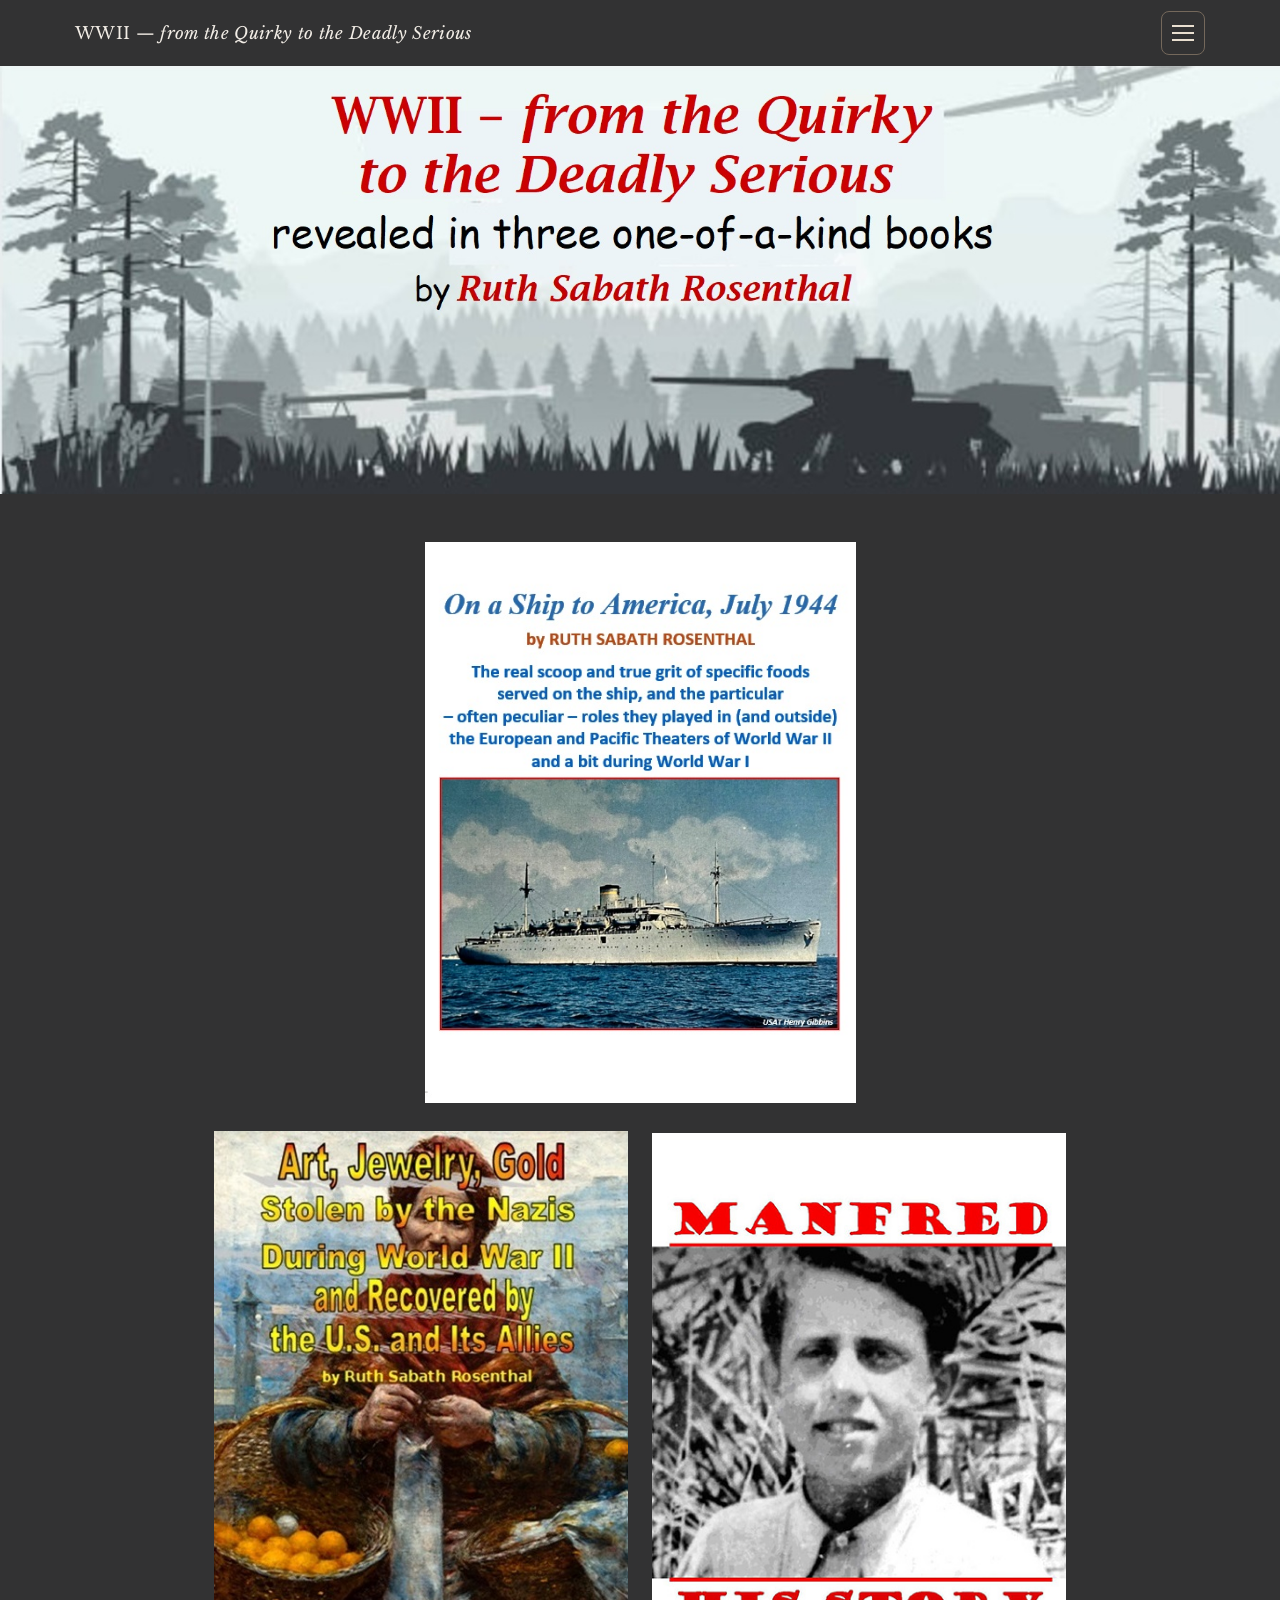
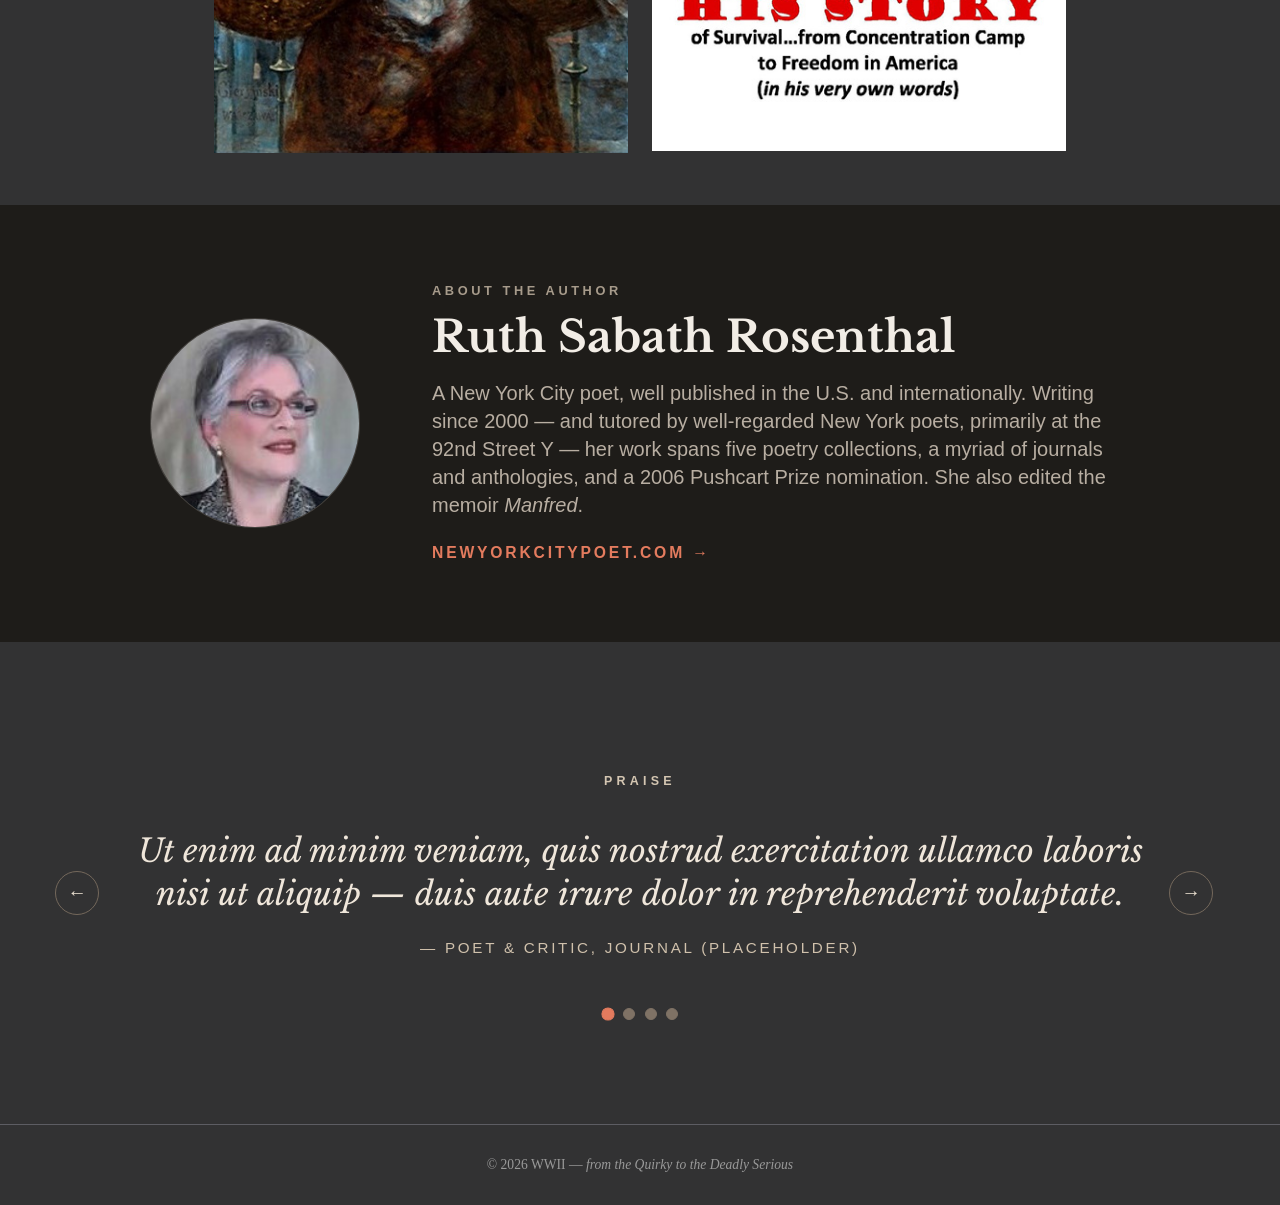
==== commit 19ee299d: "manfred, GA4" ====
--- a/index.html
+++ b/index.html
@@ -7,467 +7,21 @@
   <link rel="preconnect" href="https://fonts.googleapis.com">
   <link rel="preconnect" href="https://fonts.gstatic.com" crossorigin>
   <link href="https://fonts.googleapis.com/css2?family=Libre+Baskerville:ital,wght@0,400;0,700;1,400&display=swap" rel="stylesheet">
-  <style>
-    *, *::before, *::after {
-      margin: 0;
-      padding: 0;
-      box-sizing: border-box;
-    }
-
-    body {
-      font-family: Georgia, 'Times New Roman', serif;
-      color: #2c2c2c;
-      background-color: #323233;
-    }
-
-    .hero-three-col {
-      --hero-side-ratio: 640 / 800;
-      --hero-side-width: clamp(140px, 22vw, 340px);
-      width: 100%;
-      display: flex;
-      flex-wrap: nowrap;
-      align-items: stretch;
-      background-color: #f5f5f5;
-    }
-
-    .hero-side {
-      flex: 0 0 var(--hero-side-width);
-      aspect-ratio: var(--hero-side-ratio);
-      overflow: hidden;
-    }
-
-    .hero-side img {
-      width: 100%;
-      height: 100%;
-      object-fit: cover;
-      display: block;
-    }
-
-    .hero-middle {
-      flex: 1 1 auto;
-      min-width: 0;
-      text-align: center;
-      background: url('header-center-wide-v2.webp') center / cover no-repeat;
-      display: flex;
-      flex-direction: column;
-      justify-content: center;
-      padding: 1rem 0 6rem;
-    }
-
-    .hero-middle h1 {
-      font-family: 'Libre Baskerville', 'Lucida Bright', Georgia, serif;
-      color: #cc0000;
-      font-size: clamp(1.8rem, 5vw, 3.2rem);
-      line-height: 1.3;
-      margin-bottom: 0.5rem;
-    }
-
-    .hero-middle h2 {
-      font-family: 'Libre Baskerville', 'Lucida Bright', Georgia, serif;
-      color: #000;
-      font-size: clamp(1.6rem, 3.5vw, 2.2rem);
-      font-weight: 400;
-      line-height: 1.4;
-      text-shadow: 2px 2px 0 rgb(0 0 0 / 0.4);
-    }
-
-    .hero-middle p {
-      font-family: Arial, Helvetica, sans-serif;
-      color: #333;
-      font-size: clamp(1.5rem, 2.5vw, 2rem);
-      /* text-shadow: 2px 2px 0 #fff; */
-      margin-top: 0.5rem;
-      font-weight: 600;
-    }
-
-    @media (max-width: 900px) {
-      .hero-three-col {
-        --hero-side-width: clamp(90px, 20vw, 180px);
-        gap: 0.6rem;
-        padding: 1rem 0.5rem;
-      }
-
-      .hero-middle {
-        padding: 1rem;
-      }
-    }
-
-    header {
-      width: 100%;
-      min-height: 400px;
-      background: url('banner-bg.webp') center / cover no-repeat;
-      display: flex;
-      flex-direction: column;
-      align-items: center;
-      justify-content: center;
-      padding: 2rem 1rem;
-    }
-
-    header h1 {
-      font-family: 'Libre Baskerville', 'Lucida Bright', Georgia, serif;
-      color: #cc0000;
-      font-size: clamp(1.8rem, 5vw, 3.2rem);
-      text-align: center;
-      line-height: 1.3;
-      margin-bottom: 0.5rem;
-    }
-
-    header h2 {
-      font-family: 'Libre Baskerville', 'Lucida Bright', Georgia, serif;
-      color: #000;
-      font-size: clamp(1.6rem, 3.5vw, 2.2rem);
-      text-align: center;
-      font-weight: 400;
-      line-height: 1.4;
-      text-shadow: 2px 2px 0 rgb(0 0 0 / 0.4);
-    }
-
-    header p {
-      font-family: Arial, Helvetica, sans-serif;
-      color: #333;
-      font-size: clamp(1.5rem, 2.5vw, 2rem);
-      text-align: center;
-      text-shadow: 2px 2px 0 #fff;
-      margin-top: 0.5rem;
-      font-weight: 600;
-    }
-
-    main {
-      max-width: 900px;
-      margin: 0 auto;
-      padding: 3rem 24px;
-      text-align: center;
-    }
-
-    main img {
-      width: 100%;
-      max-width: 431px;
-      height: auto;
-    }
-
-    main .book-row {
-      display: flex;
-      flex-direction: column;
-      align-items: center;
-      gap: 1.5rem;
-      margin-top: 1.5rem;
-    }
-
-    @media (min-width: 910px) {
-      main .book-row {
-        flex-direction: row;
-        justify-content: center;
-      }
-    }
-
-    main p {
-      font-size: 1.15rem;
-      line-height: 1.8;
-      color: #444;
-    }
-
-    .author-section {
-      width: 100%;
-      background-color: #1E1C19;
-      padding: clamp(2.5rem, 6vw, 5rem) 1.5rem;
-    }
-
-    .author-inner {
-      max-width: 980px;
-      margin: 0 auto;
-      display: flex;
-      align-items: center;
-      gap: clamp(2rem, 6vw, 4.5rem);
-    }
-
-    .author-photo-wrap {
-      flex: 0 0 auto;
-      width: clamp(140px, 20vw, 210px);
-      aspect-ratio: 1 / 1;
-      border-radius: 50%;
-      overflow: hidden;
-      border: 1px solid rgb(255 255 255 / 0.12);
-      background-color: #2A2723;
-    }
-
-    .author-photo-wrap img {
-      width: 100%;
-      height: 100%;
-      object-fit: cover;
-      display: block;
-    }
-
-    .author-eyebrow {
-      font-family: Arial, Helvetica, sans-serif;
-      font-size: 0.8rem;
-      font-weight: 700;
-      letter-spacing: 0.28em;
-      text-transform: uppercase;
-      color: #A79B8B;
-      margin-bottom: 0.7rem;
-    }
-
-    .author-copy h2 {
-      font-family: 'Libre Baskerville', 'Lucida Bright', Georgia, serif;
-      font-size: clamp(1.8rem, 3.4vw, 3rem);
-      line-height: 1.2;
-      color: #F2EDE6;
-      margin-bottom: 1rem;
-    }
-
-    .author-copy {
-      font-family: Arial, Helvetica, sans-serif;
-      font-size: clamp(1.05rem, 1.8vw, 1.25rem);
-      color: #B8AEA2;
-      max-width: 63ch;
-      flex: 1 1 auto;
-      min-width: 0;
-      text-align: left;
-      line-height: 1.4;
-      text-wrap: pretty;
-    }
-
-    .author-link {
-      margin-top: 1.15rem;
-    }
-
-    .author-link a {
-      font-family: Arial, Helvetica, sans-serif;
-      text-decoration: none;
-      font-size: 0.98rem;
-      font-weight: 700;
-      letter-spacing: 0.18em;
-      text-transform: uppercase;
-      color: #E37B5E;
-    }
-
-    .author-link a:hover {
-      color: #F59A7D;
-    }
-
-    @media (max-width: 820px) {
-      .author-inner {
-        flex-direction: column;
-        align-items: flex-start;
-      }
-
-      .author-copy p {
-        max-width: none;
-      }
-    }
-
-    .praise-section {
-      margin-top: clamp(2.75rem, 6vw, 4.75rem);
-      padding: clamp(2rem, 5vw, 3.5rem) 0;
-      background: transparent;
-      color: #e8dfd1;
-    }
-
-    .praise-carousel {
-      position: relative;
-      width: min(100%, 1170px);
-      margin: 0 auto;
-      text-align: center;
-    }
-
-    .praise-eyebrow {
-      font-family: Arial, Helvetica, sans-serif;
-      font-size: 0.78rem;
-      font-weight: 700;
-      letter-spacing: 0.34em;
-      text-transform: uppercase;
-      color: #d4c6b2;
-      margin-bottom: 0.55rem;
-    }
-
-    .praise-viewport {
-      display: grid;
-      grid-template-columns: minmax(44px, 56px) 1fr minmax(44px, 56px);
-      align-items: center;
-      gap: clamp(0.6rem, 2vw, 1.4rem);
-    }
-
-    .praise-arrow {
-      width: 44px;
-      height: 44px;
-      border-radius: 50%;
-      border: 1px solid #74685b;
-      background: transparent;
-      color: #e9dfd0;
-      font-size: 1.2rem;
-      line-height: 1;
-      cursor: pointer;
-      transition: background-color 0.2s ease, border-color 0.2s ease;
-    }
-
-    .praise-arrow:hover {
-      background-color: rgb(255 255 255 / 0.08);
-      border-color: #a28f7b;
-    }
-
-    .praise-arrow:focus-visible,
-    .praise-dot:focus-visible,
-    .praise-toggle:focus-visible {
-      outline: 3px solid #f5c27f;
-      outline-offset: 3px;
-    }
-
-    .praise-slides {
-      min-height: 12rem;
-      display: grid;
-      place-items: center;
-    }
-
-    .praise-slide {
-      animation: praiseFade 320ms ease;
-    }
-
-    .praise-quote {
-      font-family: 'Libre Baskerville', 'Lucida Bright', Georgia, serif;
-      font-size: clamp(1.4rem, 7vw, 2rem);
-      line-height: 1.35;
-      color: #efe6da;
-      font-style: italic;
-      margin-bottom: 1.45rem;
-      text-wrap: pretty;
-    }
-
-    .praise-attribution {
-      font-family: Arial, Helvetica, sans-serif;
-      font-size: 0.95rem;
-      letter-spacing: 0.18em;
-      text-transform: uppercase;
-      color: #d0c1ac;
-    }
-
-    .praise-controls {
-      margin-top: 1.2rem;
-      display: flex;
-      justify-content: center;
-      align-items: center;
-      gap: 1rem;
-    }
-
-    .praise-dots {
-      display: flex;
-      align-items: center;
-      gap: 0.6rem;
-    }
-
-    .praise-dot {
-      width: 12px;
-      height: 12px;
-      border-radius: 50%;
-      border: 1px solid #7f7265;
-      background-color: #7f7265;
-      cursor: pointer;
-      transition: transform 0.2s ease, background-color 0.2s ease;
-    }
-
-    .praise-dot[aria-current="true"] {
-      background-color: #e37b5e;
-      border-color: #e37b5e;
-      transform: scale(1.1);
-    }
-
-    .praise-toggle {
-      min-height: 44px;
-      border: 1px solid #74685b;
-      background: transparent;
-      color: #d8cbbb;
-      border-radius: 999px;
-      padding: 0.45rem 0.9rem;
-      font-family: Arial, Helvetica, sans-serif;
-      font-size: 0.76rem;
-      font-weight: 700;
-      letter-spacing: 0.16em;
-      text-transform: uppercase;
-      cursor: pointer;
-      display:none;
-    }
-
-    .praise-toggle:hover {
-      background-color: rgb(255 255 255 / 0.08);
-    }
-
-    .visually-hidden {
-      position: absolute;
-      width: 1px;
-      height: 1px;
-      padding: 0;
-      margin: -1px;
-      overflow: hidden;
-      clip: rect(0, 0, 0, 0);
-      white-space: nowrap;
-      border: 0;
-    }
-
-    @keyframes praiseFade {
-      from {
-        opacity: 0;
-      }
-
-      to {
-        opacity: 1;
-      }
-    }
-
-    @media (prefers-reduced-motion: reduce) {
-      .praise-slide {
-        animation-duration: 1ms;
-      }
-
-      .praise-arrow,
-      .praise-dot,
-      .praise-toggle {
-        transition: none;
-      }
-    }
-
-    @media (max-width: 760px) {
-      .praise-viewport {
-        grid-template-columns: 1fr;
-        gap: 1rem;
-      }
-
-      .praise-slides {
-        min-height: 13rem;
-        order: 1;
-      }
-
-      .praise-arrow {
-        justify-self: center;
-      }
-
-      .praise-arrow[data-action="prev"] {
-        order: 2;
-      }
-
-      .praise-arrow[data-action="next"] {
-        order: 3;
-      }
-
-      .praise-controls {
-        margin-top: 1.5rem;
-        flex-wrap: wrap;
-      }
-
-      
-    }
-
-    footer {
-      text-align: center;
-      padding: 2rem 1rem;
-      font-size: 0.85rem;
-      color: #999;
-      border-top: 1px solid #5d5d63;
-      margin-top: 3rem;
-    }
-  </style>
+  <link rel="stylesheet" href="/assets/style.css">
+  <script src="/assets/site.js" defer></script>
+  <!-- Google tag (gtag.js) -->
+  <script async src="https://www.googletagmanager.com/gtag/js?id=G-GXY554L6N3"></script>
+  <script>
+    window.dataLayer = window.dataLayer || [];
+    function gtag(){dataLayer.push(arguments);}
+    gtag('js', new Date());
+
+    gtag('config', 'G-GXY554L6N3');
+  </script>
 </head>
 <body>
 
-  <div class="hero-three-col" style="position:relative;z-index:1;">
+  <!-- <div class="hero-three-col" style="position:relative;z-index:1;">
     <div class="hero-side">
       <img src="header-left-v2.webp" alt="Header Left" width="640" height="800" decoding="async">
     </div>
@@ -485,7 +39,20 @@
     <div style="position:absolute; top:0; right:4vw; width:100%; max-width:215px;">
       <img src="plane-v1.png" alt="Plane" width="281" height="56" style="width:100%; height:auto;" />
     </div>
-  </div>
+  </div> -->
+
+  <site-nav></site-nav>
+  <noscript>
+    <nav aria-label="Primary" style="background:#1E1C19;padding:0.75rem 1.25rem;">
+      <a href="/index.html" style="color:#d8cbbb;margin-right:1rem;">Home</a>
+      <a href="/on-a-ship-to-america.html" style="color:#d8cbbb;margin-right:1rem;">On a Ship to America</a>
+      <a href="/art-jewelry-gold.html" style="color:#d8cbbb;margin-right:1rem;">Art, Jewelry &amp; Gold</a>
+      <a href="/manfred.html" style="color:#d8cbbb;margin-right:1rem;">Manfred</a>
+      <a href="/contact.html" style="color:#d8cbbb;">Contact</a>
+    </nav>
+  </noscript>
+
+  <site-header></site-header>
 
   <main>
     <a href="placeholder-file.pdf" target="_blank" rel="noopener">
@@ -725,8 +292,6 @@
   </script>
 
 
-  <footer>
-    &copy; <script>document.write(new Date().getFullYear())</script> WW2: The Quirky to Deadly Serious
-  </footer>
+  <site-footer></site-footer>
 </body>
 </html>
--- a/assets/style.css
+++ b/assets/style.css
@@ -0,0 +1,730 @@
+    *, *::before, *::after {
+      margin: 0;
+      padding: 0;
+      box-sizing: border-box;
+    }
+
+    body {
+      font-family: Georgia, 'Times New Roman', serif;
+      color: #2c2c2c;
+      background-color: #323233;
+    }
+
+    .hero-three-col {
+      --hero-side-ratio: 640 / 800;
+      --hero-side-width: clamp(140px, 22vw, 340px);
+      width: 100%;
+      display: flex;
+      flex-wrap: nowrap;
+      align-items: stretch;
+      background-color: #f5f5f5;
+    }
+
+    .hero-side {
+      flex: 0 0 var(--hero-side-width);
+      aspect-ratio: var(--hero-side-ratio);
+      overflow: hidden;
+    }
+
+    .hero-side img {
+      width: 100%;
+      height: 100%;
+      object-fit: cover;
+      display: block;
+    }
+
+    .hero-middle {
+      flex: 1 1 auto;
+      min-width: 0;
+      text-align: center;
+      background: url('header-center-wide-v2.webp') center / cover no-repeat;
+      display: flex;
+      flex-direction: column;
+      justify-content: center;
+      padding: 1rem 0 6rem;
+    }
+
+    .hero-middle h1 {
+      font-family: 'Libre Baskerville', 'Lucida Bright', Georgia, serif;
+      color: #cc0000;
+      font-size: clamp(1.8rem, 5vw, 3.2rem);
+      line-height: 1.3;
+      margin-bottom: 0.5rem;
+    }
+
+    .hero-middle h2 {
+      font-family: 'Libre Baskerville', 'Lucida Bright', Georgia, serif;
+      color: #000;
+      font-size: clamp(1.6rem, 3.5vw, 2.2rem);
+      font-weight: 400;
+      line-height: 1.4;
+      text-shadow: 2px 2px 0 rgb(0 0 0 / 0.4);
+    }
+
+    .hero-middle p {
+      font-family: Arial, Helvetica, sans-serif;
+      color: #333;
+      font-size: clamp(1.5rem, 2.5vw, 2rem);
+      /* text-shadow: 2px 2px 0 #fff; */
+      margin-top: 0.5rem;
+      font-weight: 600;
+    }
+
+    @media (max-width: 900px) {
+      .hero-three-col {
+        --hero-side-width: clamp(90px, 20vw, 180px);
+        gap: 0.6rem;
+        padding: 1rem 0.5rem;
+      }
+
+      .hero-middle {
+        padding: 1rem;
+      }
+    }
+
+    main {
+      max-width: 900px;
+      margin: 0 auto;
+      padding: 3rem 24px;
+      text-align: center;
+    }
+
+    main img {
+      width: 100%;
+      max-width: 431px;
+      height: auto;
+    }
+
+    main .book-row {
+      display: flex;
+      flex-direction: column;
+      align-items: center;
+      gap: 1.5rem;
+      margin-top: 1.5rem;
+    }
+
+    @media (min-width: 910px) {
+      main .book-row {
+        flex-direction: row;
+        justify-content: center;
+      }
+    }
+
+    main p {
+      font-size: 1.15rem;
+      line-height: 1.8;
+      color: #444;
+    }
+
+    .author-section {
+      width: 100%;
+      background-color: #1E1C19;
+      padding: clamp(2.5rem, 6vw, 5rem) 1.5rem;
+    }
+
+    .author-inner {
+      max-width: 980px;
+      margin: 0 auto;
+      display: flex;
+      align-items: center;
+      gap: clamp(2rem, 6vw, 4.5rem);
+    }
+
+    .author-photo-wrap {
+      flex: 0 0 auto;
+      width: clamp(140px, 20vw, 210px);
+      aspect-ratio: 1 / 1;
+      border-radius: 50%;
+      overflow: hidden;
+      border: 1px solid rgb(255 255 255 / 0.12);
+      background-color: #2A2723;
+    }
+
+    .author-photo-wrap img {
+      width: 100%;
+      height: 100%;
+      object-fit: cover;
+      display: block;
+    }
+
+    .author-eyebrow {
+      font-family: Arial, Helvetica, sans-serif;
+      font-size: 0.8rem;
+      font-weight: 700;
+      letter-spacing: 0.28em;
+      text-transform: uppercase;
+      color: #A79B8B;
+      margin-bottom: 0.7rem;
+    }
+
+    .author-copy h2 {
+      font-family: 'Libre Baskerville', 'Lucida Bright', Georgia, serif;
+      font-size: clamp(1.8rem, 3.4vw, 3rem);
+      line-height: 1.2;
+      color: #F2EDE6;
+      margin-bottom: 1rem;
+    }
+
+    .author-copy {
+      font-family: Arial, Helvetica, sans-serif;
+      font-size: clamp(1.05rem, 1.8vw, 1.25rem);
+      color: #B8AEA2;
+      max-width: 63ch;
+      flex: 1 1 auto;
+      min-width: 0;
+      text-align: left;
+      line-height: 1.4;
+      text-wrap: pretty;
+    }
+
+    .author-link {
+      margin-top: 1.15rem;
+    }
+
+    .author-link a {
+      font-family: Arial, Helvetica, sans-serif;
+      text-decoration: none;
+      font-size: 0.98rem;
+      font-weight: 700;
+      letter-spacing: 0.18em;
+      text-transform: uppercase;
+      color: #E37B5E;
+    }
+
+    .author-link a:hover {
+      color: #F59A7D;
+    }
+
+    @media (max-width: 820px) {
+      .author-inner {
+        flex-direction: column;
+        align-items: flex-start;
+      }
+
+      .author-copy p {
+        max-width: none;
+      }
+    }
+
+    .praise-section {
+      margin-top: clamp(2.75rem, 6vw, 4.75rem);
+      padding: clamp(2rem, 5vw, 3.5rem) 0;
+      background: transparent;
+      color: #e8dfd1;
+    }
+
+    .praise-carousel {
+      position: relative;
+      width: min(100%, 1170px);
+      margin: 0 auto;
+      text-align: center;
+    }
+
+    .praise-eyebrow {
+      font-family: Arial, Helvetica, sans-serif;
+      font-size: 0.78rem;
+      font-weight: 700;
+      letter-spacing: 0.34em;
+      text-transform: uppercase;
+      color: #d4c6b2;
+      margin-bottom: 0.55rem;
+    }
+
+    .praise-viewport {
+      display: grid;
+      grid-template-columns: minmax(44px, 56px) 1fr minmax(44px, 56px);
+      align-items: center;
+      gap: clamp(0.6rem, 2vw, 1.4rem);
+    }
+
+    .praise-arrow {
+      width: 44px;
+      height: 44px;
+      border-radius: 50%;
+      border: 1px solid #74685b;
+      background: transparent;
+      color: #e9dfd0;
+      font-size: 1.2rem;
+      line-height: 1;
+      cursor: pointer;
+      transition: background-color 0.2s ease, border-color 0.2s ease;
+    }
+
+    .praise-arrow:hover {
+      background-color: rgb(255 255 255 / 0.08);
+      border-color: #a28f7b;
+    }
+
+    .praise-arrow:focus-visible,
+    .praise-dot:focus-visible,
+    .praise-toggle:focus-visible {
+      outline: 3px solid #f5c27f;
+      outline-offset: 3px;
+    }
+
+    .praise-slides {
+      min-height: 12rem;
+      display: grid;
+      place-items: center;
+    }
+
+    .praise-slide {
+      animation: praiseFade 320ms ease;
+    }
+
+    .praise-quote {
+      font-family: 'Libre Baskerville', 'Lucida Bright', Georgia, serif;
+      font-size: clamp(1.4rem, 7vw, 2rem);
+      line-height: 1.35;
+      color: #efe6da;
+      font-style: italic;
+      margin-bottom: 1.45rem;
+      text-wrap: pretty;
+    }
+
+    .praise-attribution {
+      font-family: Arial, Helvetica, sans-serif;
+      font-size: 0.95rem;
+      letter-spacing: 0.18em;
+      text-transform: uppercase;
+      color: #d0c1ac;
+    }
+
+    .praise-controls {
+      margin-top: 1.2rem;
+      display: flex;
+      justify-content: center;
+      align-items: center;
+      gap: 1rem;
+    }
+
+    .praise-dots {
+      display: flex;
+      align-items: center;
+      gap: 0.6rem;
+    }
+
+    .praise-dot {
+      width: 12px;
+      height: 12px;
+      border-radius: 50%;
+      border: 1px solid #7f7265;
+      background-color: #7f7265;
+      cursor: pointer;
+      transition: transform 0.2s ease, background-color 0.2s ease;
+    }
+
+    .praise-dot[aria-current="true"] {
+      background-color: #e37b5e;
+      border-color: #e37b5e;
+      transform: scale(1.1);
+    }
+
+    .praise-toggle {
+      min-height: 44px;
+      border: 1px solid #74685b;
+      background: transparent;
+      color: #d8cbbb;
+      border-radius: 999px;
+      padding: 0.45rem 0.9rem;
+      font-family: Arial, Helvetica, sans-serif;
+      font-size: 0.76rem;
+      font-weight: 700;
+      letter-spacing: 0.16em;
+      text-transform: uppercase;
+      cursor: pointer;
+      display:none;
+    }
+
+    .praise-toggle:hover {
+      background-color: rgb(255 255 255 / 0.08);
+    }
+
+    .visually-hidden {
+      position: absolute;
+      width: 1px;
+      height: 1px;
+      padding: 0;
+      margin: -1px;
+      overflow: hidden;
+      clip: rect(0, 0, 0, 0);
+      white-space: nowrap;
+      border: 0;
+    }
+
+    @keyframes praiseFade {
+      from {
+        opacity: 0;
+      }
+
+      to {
+        opacity: 1;
+      }
+    }
+
+    @media (prefers-reduced-motion: reduce) {
+      .praise-slide {
+        animation-duration: 1ms;
+      }
+
+      .praise-arrow,
+      .praise-dot,
+      .praise-toggle {
+        transition: none;
+      }
+    }
+
+    @media (max-width: 760px) {
+      .praise-viewport {
+        grid-template-columns: 1fr;
+        gap: 1rem;
+      }
+
+      .praise-slides {
+        min-height: 13rem;
+        order: 1;
+      }
+
+      .praise-arrow {
+        justify-self: center;
+      }
+
+      .praise-arrow[data-action="prev"] {
+        order: 2;
+      }
+
+      .praise-arrow[data-action="next"] {
+        order: 3;
+      }
+
+      .praise-controls {
+        margin-top: 1.5rem;
+        flex-wrap: wrap;
+      }
+
+      
+    }
+
+    footer {
+      text-align: center;
+      padding: 2rem 1rem;
+      font-size: 0.85rem;
+      color: #999;
+      border-top: 1px solid #5d5d63;
+      margin-top: 3rem;
+    }
+
+    /* ============================================================
+       Shared site chrome: header + hamburger nav (Web Components)
+       Injected by assets/site.js into <site-header> / <site-nav>.
+       ============================================================ */
+
+    /* Reserve header space so the page doesn't jump when the
+       <site-header> custom element upgrades after JS loads. */
+    site-header {
+      display: block;
+      min-height: 60px;
+    }
+
+    site-header img {
+      width: 100%;
+      height: auto;
+      display: block;
+    }
+
+    /* Nav bar: dark strip with a hamburger toggle shown at ALL sizes. */
+    .site-nav {
+      z-index: 1000;
+      background-color: #1E1C19;
+      border-bottom: 1px solid rgb(255 255 255 / 0.08);
+    }
+
+    .site-nav__bar {
+      max-width: 1170px;
+      margin: 0 auto;
+      display: flex;
+      align-items: center;
+      justify-content: space-between;
+      padding: 0.7rem 1.25rem;
+    }
+
+    .site-nav__brand {
+      font-family: 'Libre Baskerville', 'Lucida Bright', Georgia, serif;
+      font-size: 1.05rem;
+      letter-spacing: 0.02em;
+      color: #F2EDE6;
+      text-decoration: none;
+    }
+
+    .site-nav__brand:hover {
+      color: #fff;
+    }
+
+    /* Hamburger button */
+    .nav-toggle {
+      display: inline-flex;
+      flex-direction: column;
+      justify-content: center;
+      gap: 5px;
+      width: 44px;
+      height: 44px;
+      padding: 0;
+      border: 1px solid #74685b;
+      border-radius: 8px;
+      background: transparent;
+      cursor: pointer;
+    }
+
+    .nav-toggle:focus-visible {
+      outline: 3px solid #f5c27f;
+      outline-offset: 3px;
+    }
+
+    .nav-toggle__bar {
+      display: block;
+      width: 22px;
+      height: 2px;
+      margin: 0 auto;
+      background-color: #e9dfd0;
+      transition: transform 0.25s ease, opacity 0.2s ease;
+    }
+
+    /* Animate hamburger into an X when open */
+    .nav-toggle[aria-expanded="true"] .nav-toggle__bar:nth-child(1) {
+      transform: translateY(7px) rotate(45deg);
+    }
+
+    .nav-toggle[aria-expanded="true"] .nav-toggle__bar:nth-child(2) {
+      opacity: 0;
+    }
+
+    .nav-toggle[aria-expanded="true"] .nav-toggle__bar:nth-child(3) {
+      transform: translateY(-7px) rotate(-45deg);
+    }
+
+    /* Collapsible menu panel (hidden until toggled) */
+    .site-nav__menu {
+      display: none;
+      list-style: none;
+      margin: 0;
+      padding: 0.5rem 1.25rem 1rem;
+      max-width: 1170px;
+      margin: 0 auto;
+    }
+
+    .site-nav[data-open="true"] .site-nav__menu {
+      display: block;
+    }
+
+    .site-nav__menu li + li {
+      border-top: 1px solid rgb(255 255 255 / 0.06);
+    }
+
+    .site-nav__menu a {
+      display: block;
+      padding: 0.85rem 0.25rem;
+      font-family: Arial, Helvetica, sans-serif;
+      font-size: 1rem;
+      letter-spacing: 0.06em;
+      color: #d8cbbb;
+      text-decoration: none;
+    }
+
+    .site-nav__menu a:hover,
+    .site-nav__menu a[aria-current="page"] {
+      color: #E37B5E;
+    }
+
+    @media (prefers-reduced-motion: reduce) {
+      .nav-toggle__bar {
+        transition: none;
+      }
+    }
+
+    /* ============================================================
+       Shared book sub-page layout (Option A: same classes per page)
+       ============================================================ */
+    .book-page {
+      color: #B8AEA2;
+    }
+
+    main.book-page {
+      max-width: 1200px;
+    }
+
+    .book-page h1 {
+      font-family: 'Libre Baskerville', 'Lucida Bright', Georgia, serif;
+      font-size: clamp(1.8rem, 4vw, 2.8rem);
+      line-height: 1.25;
+      color: #F2EDE6;
+      margin-bottom: 1.5rem;
+    }
+
+    .book-page .book-cover {
+      max-width: 431px;
+      height: auto;
+    }
+
+    .book-page p {
+      font-family: Arial, Helvetica, sans-serif;
+      font-size: clamp(1.05rem, 1.8vw, 1.2rem);
+      line-height: 1.7;
+      color: #B8AEA2;
+      max-width: 60ch;
+      margin: 1.5rem auto 0;
+      text-align: left;
+      text-wrap: pretty;
+    }
+
+    .book-page .book-actions {
+      margin-top: 2rem;
+    }
+
+    .book-page .book-actions a {
+      display: inline-block;
+      font-family: Arial, Helvetica, sans-serif;
+      font-size: 0.95rem;
+      font-weight: 700;
+      letter-spacing: 0.14em;
+      text-transform: uppercase;
+      color: #1E1C19;
+      background-color: #E37B5E;
+      padding: 0.85rem 1.6rem;
+      border-radius: 999px;
+      text-decoration: none;
+    }
+
+    .book-page .book-actions a:hover {
+      background-color: #F59A7D;
+    }
+
+    /* Yellow "alert" callout */
+    .book-notice {
+      margin: 0 0 1.75rem;
+      padding: 1rem 1.25rem;
+      background-color: #FCF8E3;
+      border: 1px solid #FAEBCC;
+      border-radius: 8px;
+      text-align: left;
+    }
+
+    .book-notice p {
+      font-family: Arial, Helvetica, sans-serif;
+      font-size: clamp(1rem, 1.6vw, 1.1rem);
+      line-height: 1.6;
+      color: #8A6D3B;
+      max-width: none;
+      margin: 0;
+      text-align: left;
+    }
+
+    /* Two-column top: cover + title/notice/summary/download */
+    .book-hero {
+      display: flex;
+      flex-direction: column;
+      align-items: center;
+      gap: 1.75rem;
+      margin-top: 1.5rem;
+    }
+
+    .book-hero__cover {
+      flex: 0 0 auto;
+    }
+
+    .book-hero__body {
+      flex: 1 1 auto;
+      min-width: 0;
+    }
+
+    .book-hero__body h1 {
+      margin-bottom: 1.25rem;
+    }
+
+    .book-hero .book-summary {
+      margin: 0;
+      max-width: none;
+    }
+
+    .book-hero .book-actions {
+      margin-top: 1.75rem;
+    }
+
+    @media (min-width: 910px) {
+      .book-hero {
+        flex-direction: row;
+        align-items: flex-start;
+      }
+
+      .book-hero__body {
+        text-align: left;
+      }
+    }
+
+    /* Full editor's note below the two-column top */
+    .editor-note {
+      margin-top: clamp(2.5rem, 6vw, 4rem);
+      padding-top: clamp(2rem, 5vw, 3rem);
+      border-top: 1px solid #5d5d63;
+      text-align: left;
+    }
+
+    .editor-note p {
+      max-width: none;
+    }
+
+    .editor-note p + p {
+      margin-top: 1.15rem;
+    }
+
+    .editor-note__attribution {
+      margin-top: 2rem;
+      text-align: right;
+      font-style: italic;
+      color: #E37B5E;
+    }
+
+    .editor-note__attribution span {
+      font-style: normal;
+      letter-spacing: 0.12em;
+      text-transform: uppercase;
+      font-size: 0.85em;
+    }
+
+    /* Contact page */
+    .contact-page {
+      color: #B8AEA2;
+      text-align: left;
+    }
+
+    .contact-page h1 {
+      font-family: 'Libre Baskerville', 'Lucida Bright', Georgia, serif;
+      font-size: clamp(1.8rem, 4vw, 2.8rem);
+      line-height: 1.25;
+      color: #F2EDE6;
+      margin-bottom: 1rem;
+      text-align: center;
+    }
+
+    .contact-page p {
+      font-family: Arial, Helvetica, sans-serif;
+      font-size: clamp(1.05rem, 1.8vw, 1.2rem);
+      line-height: 1.7;
+      color: #B8AEA2;
+      text-align: center;
+    }
+
+    .contact-page a {
+      color: #E37B5E;
+    }
+
+    .contact-embed {
+      margin: 2rem auto 0;
+      width: 100%;
+      max-width: 640px;
+    }
+
+    .contact-embed iframe {
+      width: 100%;
+      min-height: 720px;
+      border: 0;
+    }
